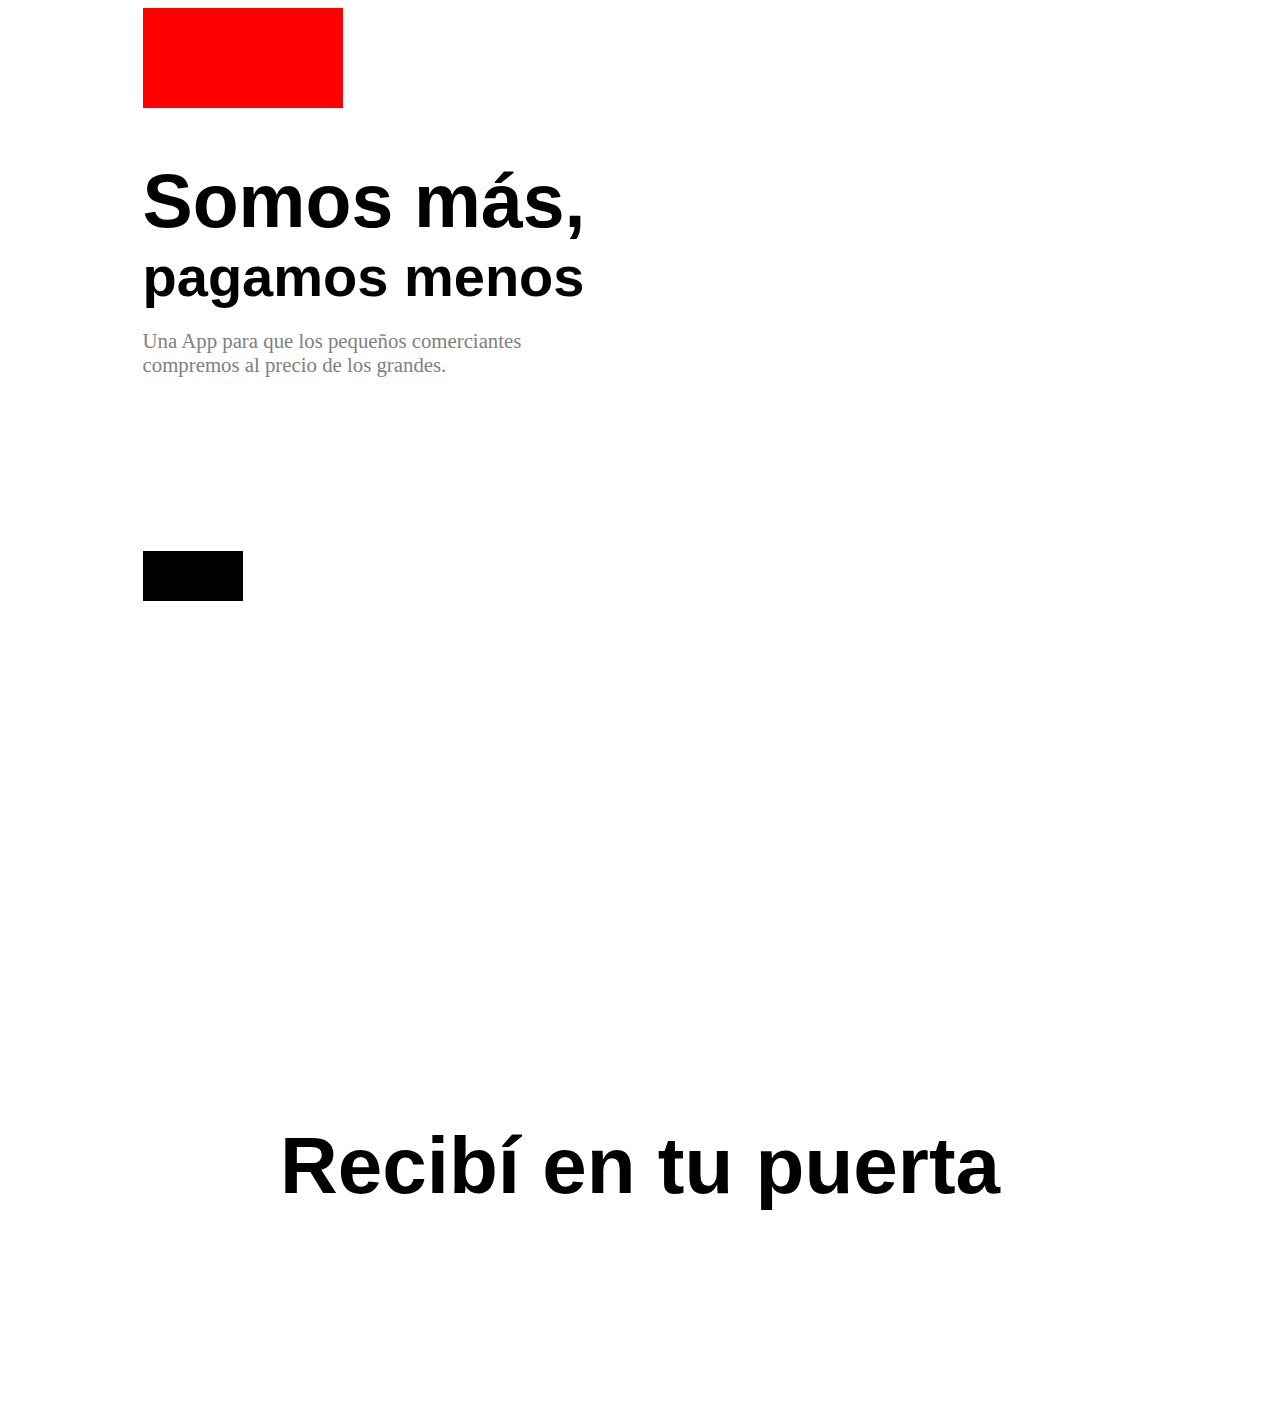
==== Html/index.html @ 0b1eec30 "Signed-off-by: marcos.fersu <marcos.fersu@gmail.com>" ====
<!DOCTYPE html>

<head>
	<meta http-equiv="Content-Type" content="text/html; charset=utf-8" />
	<title>CENTRAL DE OFERTAS - Aplication</title>
	<meta name="author" content="Alvaro Trigo Lopez" />
	<meta name="description" content="CENTRAL DE OFERTAS" />
	<meta name="Resource-type" content="Document" />


	<link rel="stylesheet" type="text/css" href="../jquery.fullPage.css" />
	<link rel="stylesheet" type="text/css" href="examples.css" />
	<style>

	html{
		font-size: 16px;
	}

	/* Style for our header texts
	* --------------------------------------- */
	h1{
		font-size: 5em;
		font-family: arial,helvetica;
		color: #fff;
		margin:0;
		padding:0;
	}

	/* Centered texts in each section
	* --------------------------------------- */
	.section{
		text-align:center;
	}


	/* Backgrounds will cover all the section
	* --------------------------------------- */
	.section{
		background-size: cover;
	}
	.slide{
		background-size: cover;
	}

	/* Defining each section background and styles
	* --------------------------------------- */
	#section0{
		background-image: url(imgs/bg1.jpg);

		display: flex;
		flex-direction: row;
		flex-wrap: wrap;

		justify-content: center;
		align-items: center;
	}
	/*#section0 h1{
		top: 50%;
		transform: translateY(-50%);
		position: relative;*/
	}
	#section1{
		background-image: url(imgs/bg2.jpg);
		padding: 6% 0 0 0;
	}
	#section2{
		background-image: url(imgs/bg3.png);
		padding: 6% 0 0 0;
	}

	#section3{
		background-image: url(imgs/bg4.jpg);
		padding: 6% 0 0 0;
	}

	#section3 h1{
		color: #000;
	}

	#section4{
		background-image: url(imgs/bg5.jpg);
	}

	/*flexbox
	-----------------------------------------*/
	.container{
			width: 80%;
			height: 70%;
		/*	background-color: gray; */
	}

	.item{
			/*background: #f2f2f2; */ 
			color: gray;
			width: 49%;
			text-align: left;
			box-sizing: border-box;
			display: inline-block;
	}

	.item h1{
		color: black;
		font-size: 3.5rem;
		margin-bottom: 10px;

	}

	.item span{
		font-size: 4.7rem;
	}

	.item p{
		font-size: 1.3rem;
		margin-bottom: 10px;
	}

	.logo{
		width: 200px;
		height: 100px;
		margin: 0 0 10%;
		background-color: red;
	}

	.bottom{
		width: 100px;
		height: 50px;
		margin-top: 35%;
		background-color: black;
	}




	/* Bottom menu
	* --------------------------------------- */
	#infoMenu li a {
		color: #fff;
	}
	</style>

	<!--[if IE]>
		<script type="text/javascript">
			 var console = { log: function() {} };
		</script>
	<![endif]-->

	<script src="http://ajax.googleapis.com/ajax/libs/jquery/1.8.3/jquery.min.js"></script>
	<script src="http://ajax.googleapis.com/ajax/libs/jqueryui/1.9.1/jquery-ui.min.js"></script>

	<script type="text/javascript" src="../jquery.fullPage.js"></script>
	<script type="text/javascript" src="examples.js"></script>

	<script type="text/javascript">
		$(document).ready(function() {
			$('#fullpage').fullpage({
				verticalCentered: false
			});
		});
	</script>

</head>
<body>





<div id="fullpage">
	<div class="section " id="section0">
		<section class="container">
			<article class="item">
			<div class="logo"><img src=""></div>
			<h1><span>Somos más,</span></br>pagamos menos</h1>
			<p>Una App para que los pequeños comerciantes</br>compremos al precio de los grandes.</p>
			<div class="bottom"></div>
			</article>
			<article class="item">
				<div></div>
			</article>
		</section>
	</div>
	<div class="section" id="section1"><h1>Unite gratis a nuestra communidad</h1></div>
	<div class="section" id="section2"><h1>Sumate a las compras que te interesen</h1></div>
	<div class="section" id="section3"><h1>Recibí en tu puerta</h1></div>
	<div class="section" id="section4"><h1>Bajate la app gratis y empujá tu negocio con la fuerza de todos.</h1>
</div>

</body>
</html>
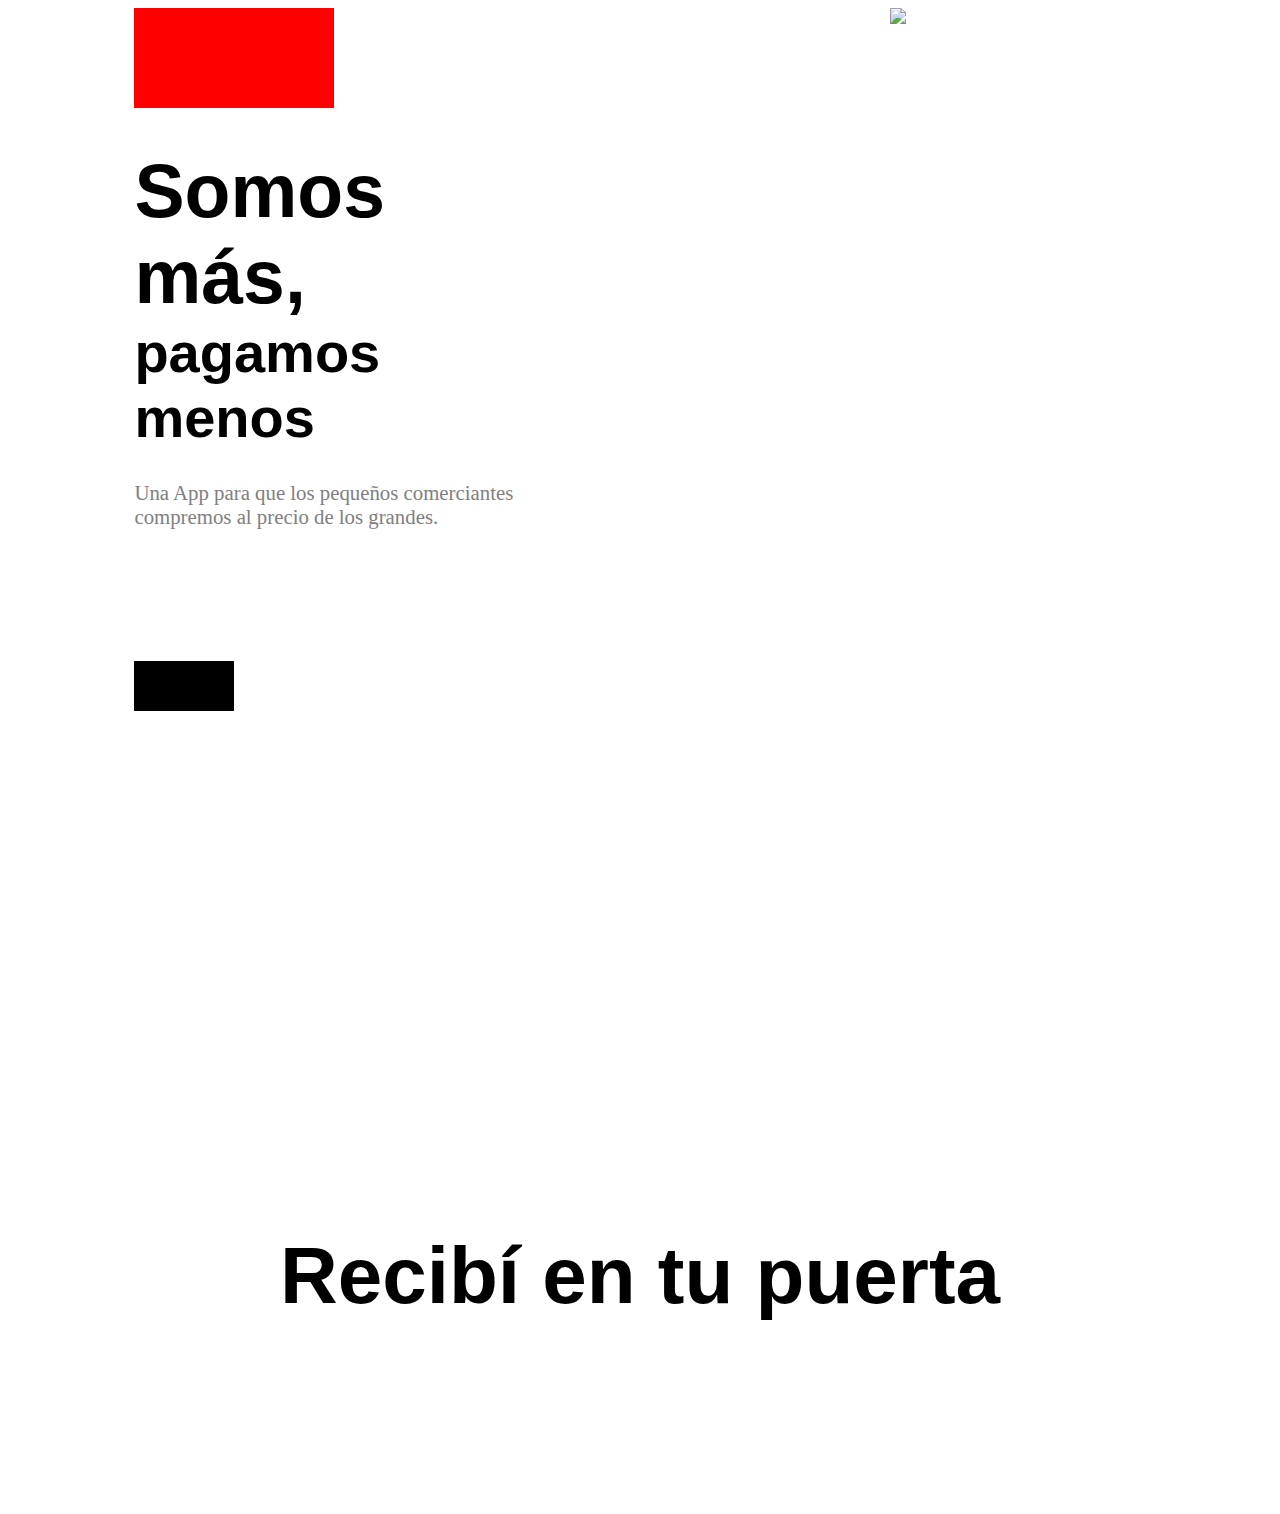
==== commit 5136f733: "Signed-off-by: marcos.fersu <marcos.fersu@gmail.com>" ====
--- a/Html/index.html
+++ b/Html/index.html
@@ -86,30 +86,34 @@
 	.container{
 			width: 80%;
 			height: 70%;
+			display: flex;
 		/*	background-color: gray; */
 	}
 
-	.item{
+	.item1{
 			/*background: #f2f2f2; */ 
 			color: gray;
-			width: 49%;
+			width: 40%;
 			text-align: left;
 			box-sizing: border-box;
-			display: inline-block;
-	}
-
-	.item h1{
+			display: inline-flex;
+			flex-wrap:wrap;
+			flex-direction: column;
+			align-items: stretch;
+	}
+
+	.item1 h1{
 		color: black;
 		font-size: 3.5rem;
 		margin-bottom: 10px;
 
 	}
 
-	.item span{
+	.item1 span{
 		font-size: 4.7rem;
 	}
 
-	.item p{
+	.item1 p{
 		font-size: 1.3rem;
 		margin-bottom: 10px;
 	}
@@ -124,8 +128,34 @@
 	.bottom{
 		width: 100px;
 		height: 50px;
-		margin-top: 35%;
+		margin-top: 30%;
 		background-color: black;
+	}
+
+
+
+	.item2{
+		display: inline-flex;
+					flex-wrap:wrap;
+			flex-direction: column;
+			align-items: stretch;
+		width: 49%;
+	}
+
+	.celu img{
+		display: inline-flex;
+		max-width: 50%;
+	}
+
+	#celu1{
+		position: relative;
+		top: -570px;
+	}
+
+	#celu2{
+	    position: relative;
+	    max-width: 68%;
+	    left: 121px;
 	}
 
 
@@ -168,14 +198,18 @@
 <div id="fullpage">
 	<div class="section " id="section0">
 		<section class="container">
-			<article class="item">
+			<article class="item1">
 			<div class="logo"><img src=""></div>
 			<h1><span>Somos más,</span></br>pagamos menos</h1>
 			<p>Una App para que los pequeños comerciantes</br>compremos al precio de los grandes.</p>
 			<div class="bottom"></div>
 			</article>
-			<article class="item">
-				<div></div>
+			<article class="item2">
+				<div class="celu">
+					<img src="imgs/GALAXY blanco OFERTAS 2.png" id="celu2">
+					<img src="imgs/NEXUS frente OFERTA 1.png" id="celu1">
+
+				</div>
 			</article>
 		</section>
 	</div>
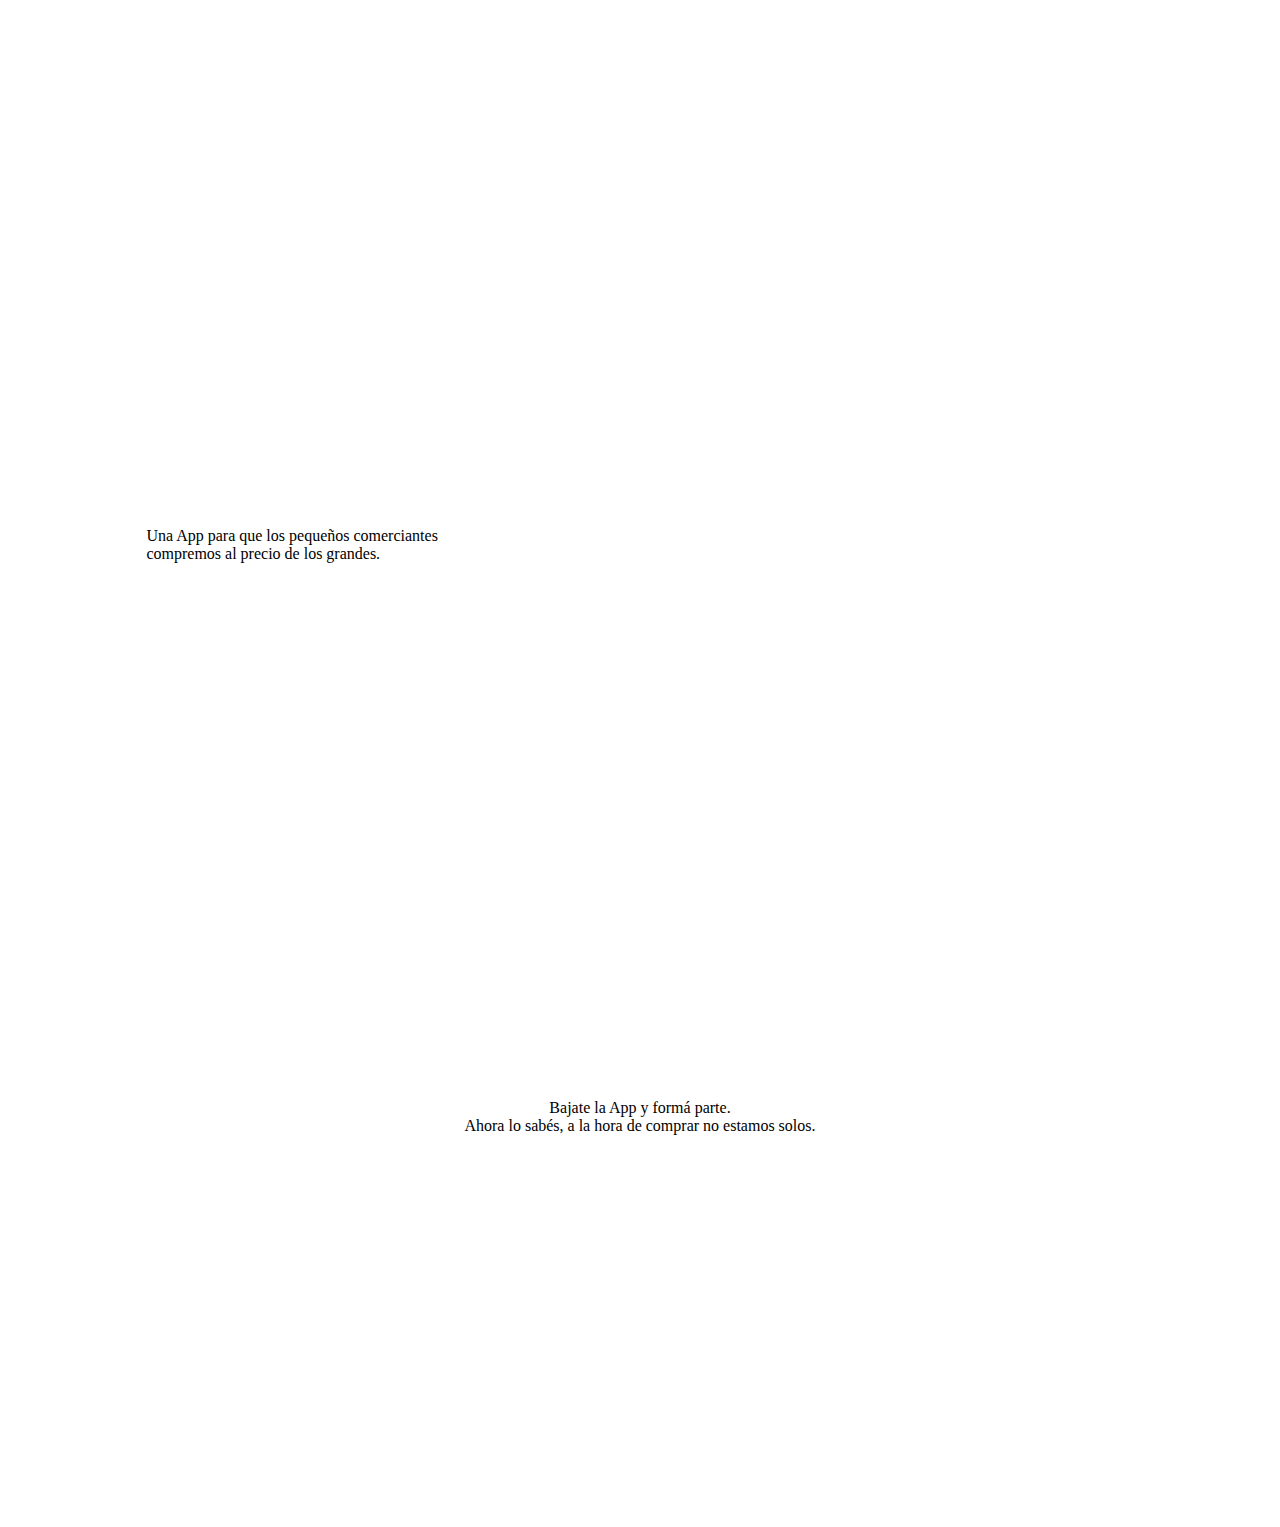
==== commit 34939ff3: "Signed-off-by: marcos.fersu <marcos.fersu@gmail.com>" ====
--- a/Html/index.html
+++ b/Html/index.html
@@ -16,6 +16,14 @@
 		font-size: 16px;
 	}
 
+	.clearfix:after { 
+	   content: "."; 
+	   visibility: hidden; 
+	   display: block; 
+	   height: 0; 
+	   clear: both;
+	}
+
 	/* Style for our header texts
 	* --------------------------------------- */
 	h1{
@@ -30,6 +38,8 @@
 	* --------------------------------------- */
 	.section{
 		text-align:center;
+		display: table;
+		width: 100%;
 	}
 
 
@@ -46,126 +56,61 @@
 	* --------------------------------------- */
 	#section0{
 		background-image: url(imgs/bg1.jpg);
+		
 
-		display: flex;
-		flex-direction: row;
-		flex-wrap: wrap;
-
-		justify-content: center;
-		align-items: center;
 	}
-	/*#section0 h1{
-		top: 50%;
-		transform: translateY(-50%);
-		position: relative;*/
-	}
+	
 	#section1{
 		background-image: url(imgs/bg2.jpg);
-		padding: 6% 0 0 0;
+
+
+
 	}
 	#section2{
 		background-image: url(imgs/bg3.png);
-		padding: 6% 0 0 0;
+		
 	}
 
 	#section3{
 		background-image: url(imgs/bg4.jpg);
-		padding: 6% 0 0 0;
-	}
 
-	#section3 h1{
-		color: #000;
 	}
 
 	#section4{
 		background-image: url(imgs/bg5.jpg);
-	}
 
-	/*flexbox
-	-----------------------------------------*/
-	.container{
-			width: 80%;
-			height: 70%;
-			display: flex;
-		/*	background-color: gray; */
-	}
-
-	.item1{
-			/*background: #f2f2f2; */ 
-			color: gray;
-			width: 40%;
-			text-align: left;
-			box-sizing: border-box;
-			display: inline-flex;
-			flex-wrap:wrap;
-			flex-direction: column;
-			align-items: stretch;
-	}
-
-	.item1 h1{
-		color: black;
-		font-size: 3.5rem;
-		margin-bottom: 10px;
 
 	}
 
-	.item1 span{
-		font-size: 4.7rem;
+	.co-tableCell{
+		display: table-cell;
+		vertical-align: middle;
+		height: 873px;
 	}
 
-	.item1 p{
-		font-size: 1.3rem;
-		margin-bottom: 10px;
+	.container{
+		margin-right: auto;
+	    margin-left: auto;
+	    padding-left: 15px;
+	    padding-right: 15px;
 	}
 
-	.logo{
-		width: 200px;
-		height: 100px;
-		margin: 0 0 10%;
-		background-color: red;
+	.row{
+	    margin-left: -15px;
+	    margin-right: -15px;
 	}
 
-	.bottom{
-		width: 100px;
-		height: 50px;
-		margin-top: 30%;
-		background-color: black;
+	.mbottom-20{
+		width: 80%;
+		margin: 0 auto;
 	}
 
-
-
-	.item2{
-		display: inline-flex;
-					flex-wrap:wrap;
-			flex-direction: column;
-			align-items: stretch;
-		width: 49%;
+	.text{
+		display: inline-block;
+		float: left;
+		text-align: left;
 	}
 
-	.celu img{
-		display: inline-flex;
-		max-width: 50%;
-	}
-
-	#celu1{
-		position: relative;
-		top: -570px;
-	}
-
-	#celu2{
-	    position: relative;
-	    max-width: 68%;
-	    left: 121px;
-	}
-
-
-
-
-	/* Bottom menu
-	* --------------------------------------- */
-	#infoMenu li a {
-		color: #fff;
-	}
 	</style>
 
 	<!--[if IE]>
@@ -196,25 +141,41 @@
 
 
 <div id="fullpage">
-	<div class="section " id="section0">
-		<section class="container">
-			<article class="item1">
-			<div class="logo"><img src=""></div>
-			<h1><span>Somos más,</span></br>pagamos menos</h1>
-			<p>Una App para que los pequeños comerciantes</br>compremos al precio de los grandes.</p>
-			<div class="bottom"></div>
-			</article>
-			<article class="item2">
-				<div class="celu">
-					<img src="imgs/GALAXY blanco OFERTAS 2.png" id="celu2">
-					<img src="imgs/NEXUS frente OFERTA 1.png" id="celu1">
-
+	<div class="section" id="section0">
+		<section class="co-tableCell">
+			<div class="container">
+				<div class="row  mbottom-20 clearfix">
+					<div class="text  ">
+						<figure></figure>
+						<h1><span>Somos más,</span></br>pagamos menos</h1>
+						<p>Una App para que los pequeños comerciantes</br>compremos al precio de los grandes.</p>
+					</div>
+					<div class="image">
+						<img src="">
+					</div>
 				</div>
-			</article>
+				<div class="row mbottom-50">
+					<div class="rbottom">
+						<a href=""></a>
+					</div>
+				</div>
+			</div>			
 		</section>
 	</div>
-	<div class="section" id="section1"><h1>Unite gratis a nuestra communidad</h1></div>
-	<div class="section" id="section2"><h1>Sumate a las compras que te interesen</h1></div>
+	<div class="section" id="section1">
+
+			<section class="container" id="container1">
+				<article class="texto" id="unite">
+					<div class="icono"><img src=""></div>
+					<h1><span>Unite gratis</span></br>a nuestra comunidad</h1>
+					<p>Bajate la App y formá parte.</br>Ahora lo sabés, a la hora de comprar no estamos solos.</p>
+					<div class="bottom" id="bottom1"></div>
+				</article>
+			</section>
+
+			<div class="yellow"></div>
+		</div>
+	<div class="section" id="section2"><h1>Recibí en tu puerta</h1></div>
 	<div class="section" id="section3"><h1>Recibí en tu puerta</h1></div>
 	<div class="section" id="section4"><h1>Bajate la app gratis y empujá tu negocio con la fuerza de todos.</h1>
 </div>
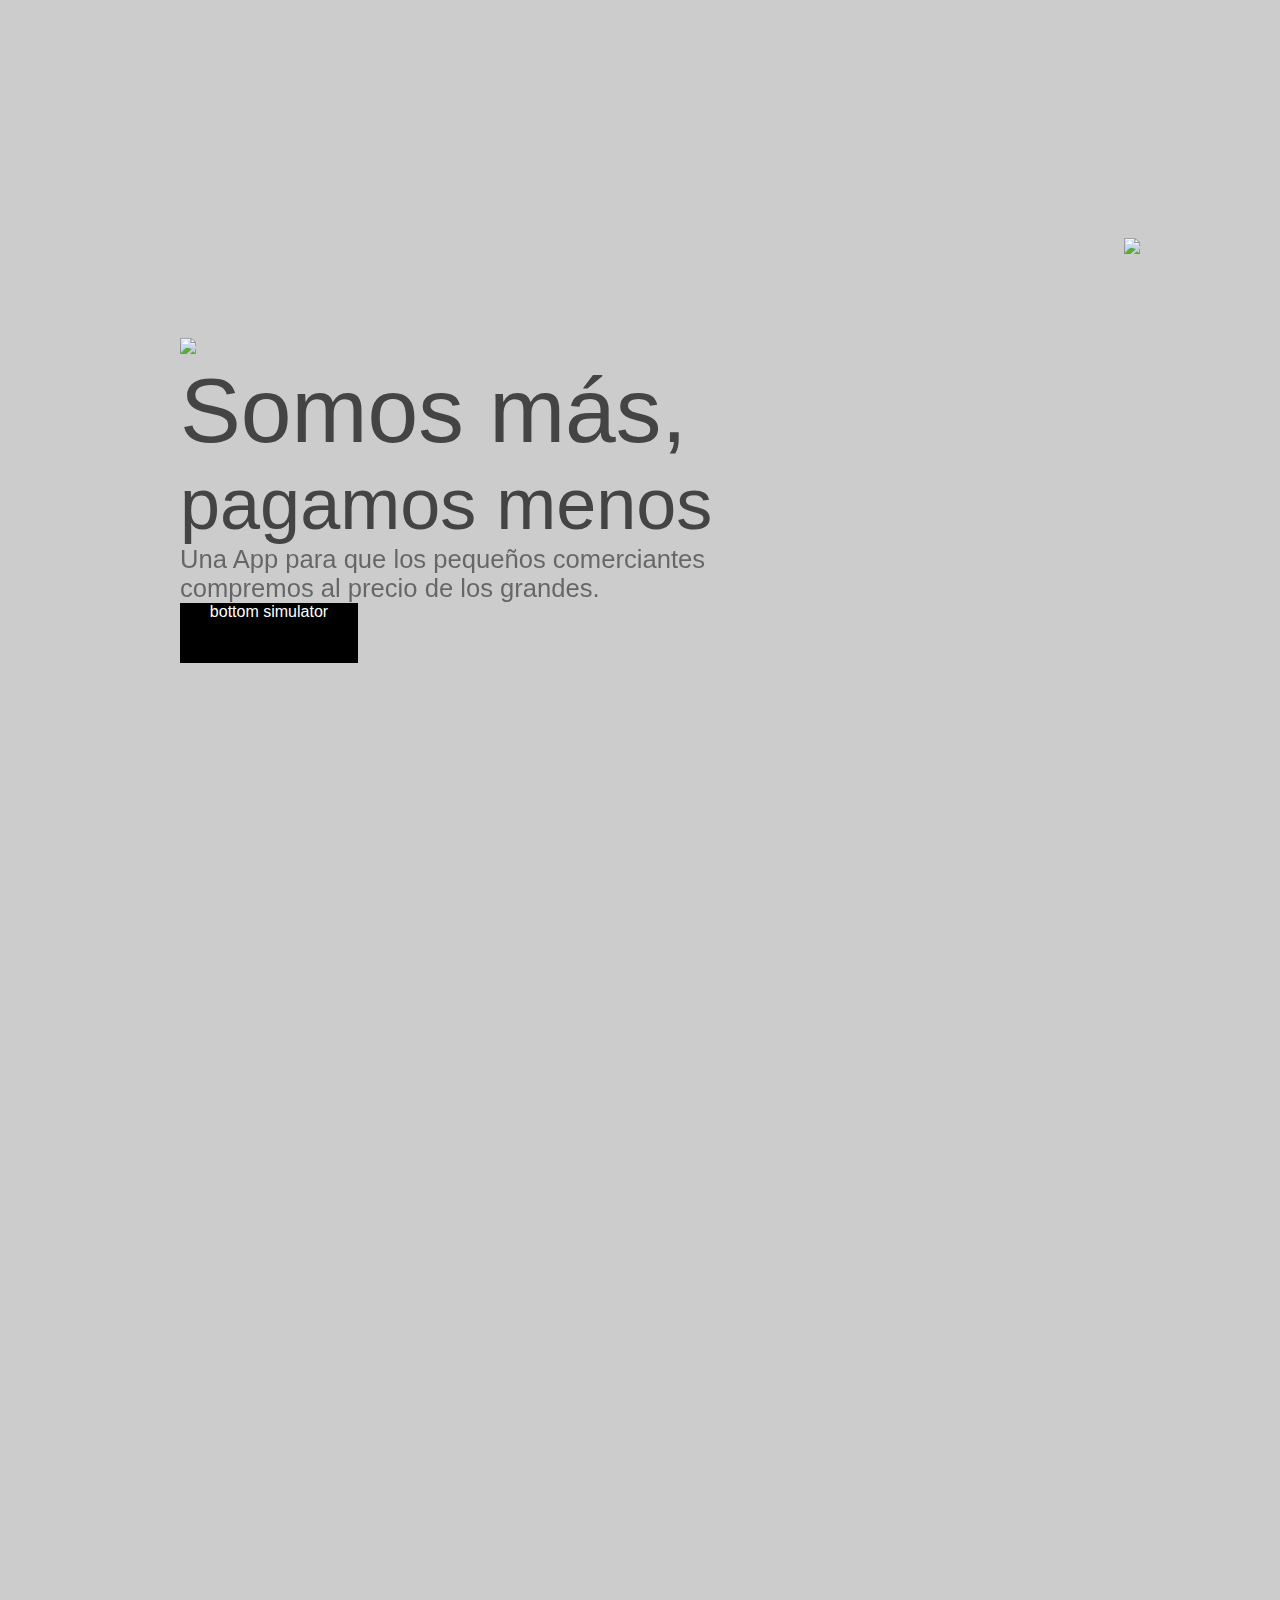
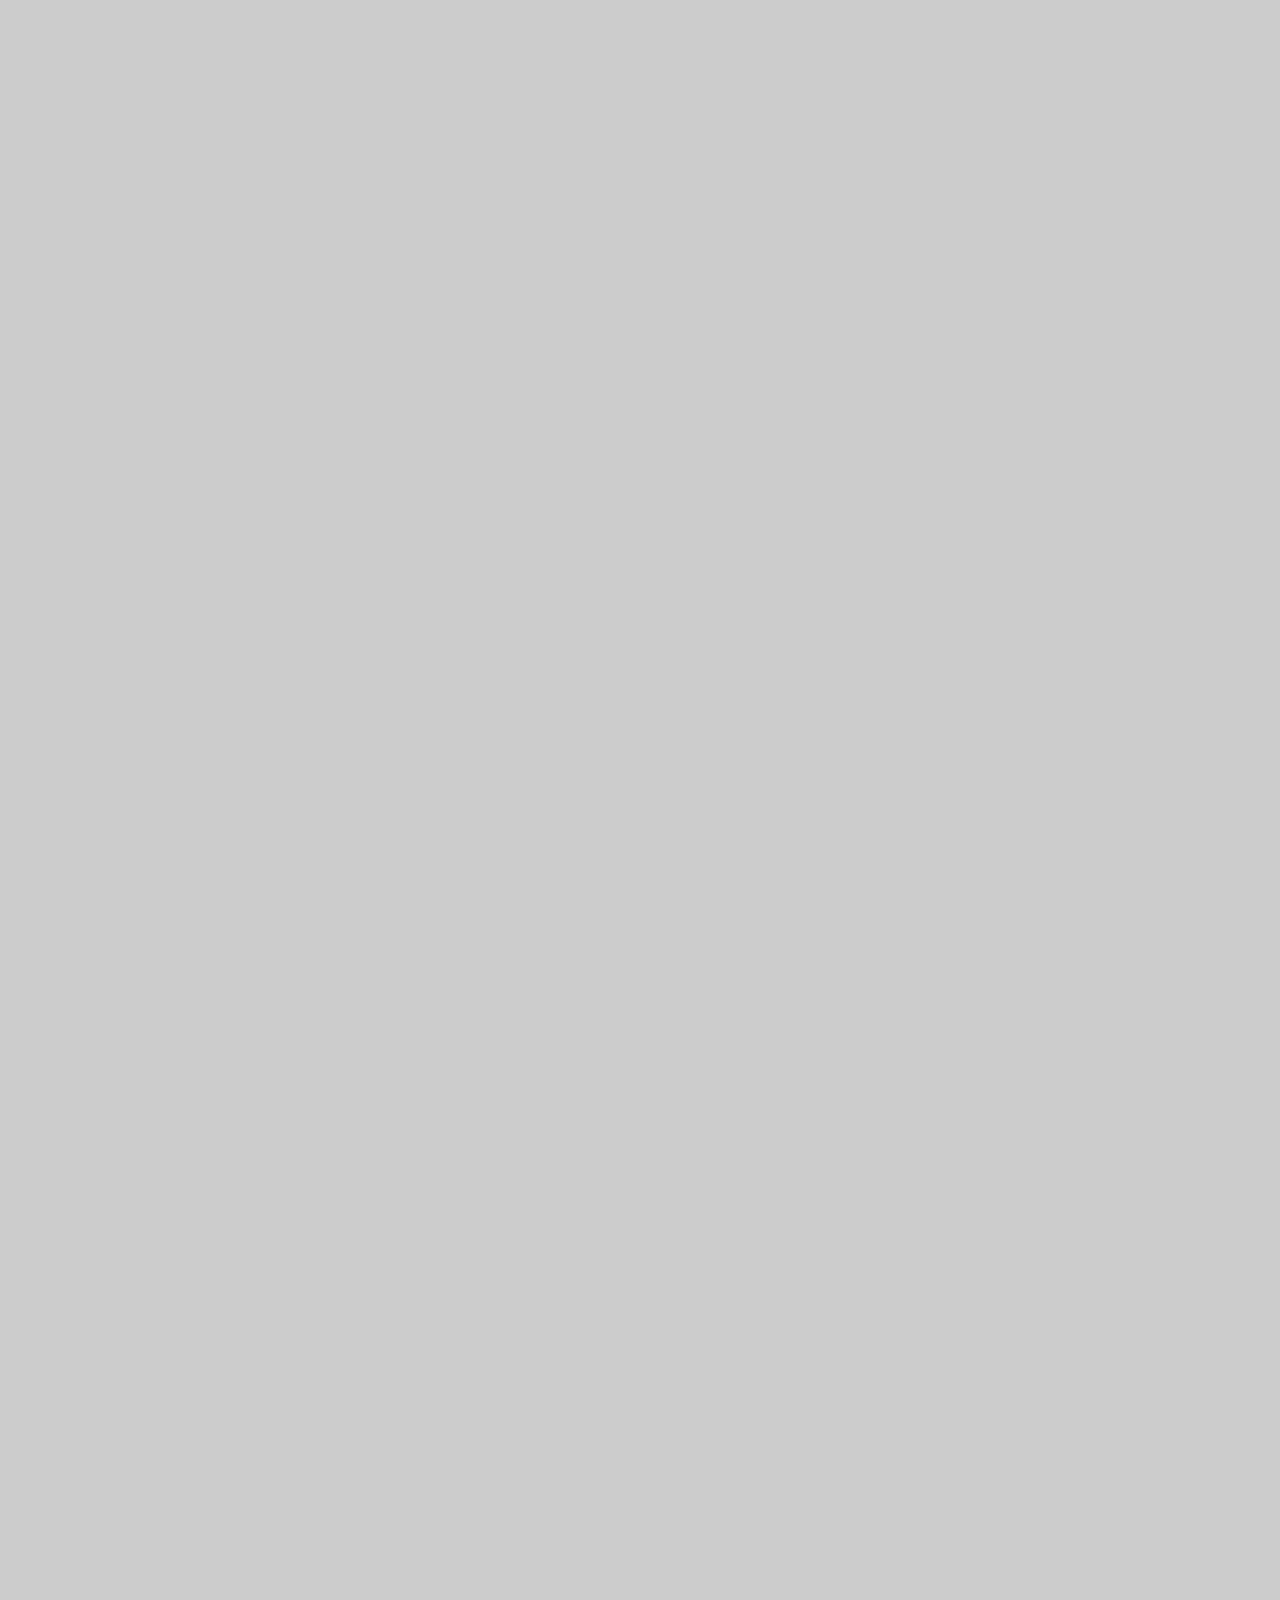
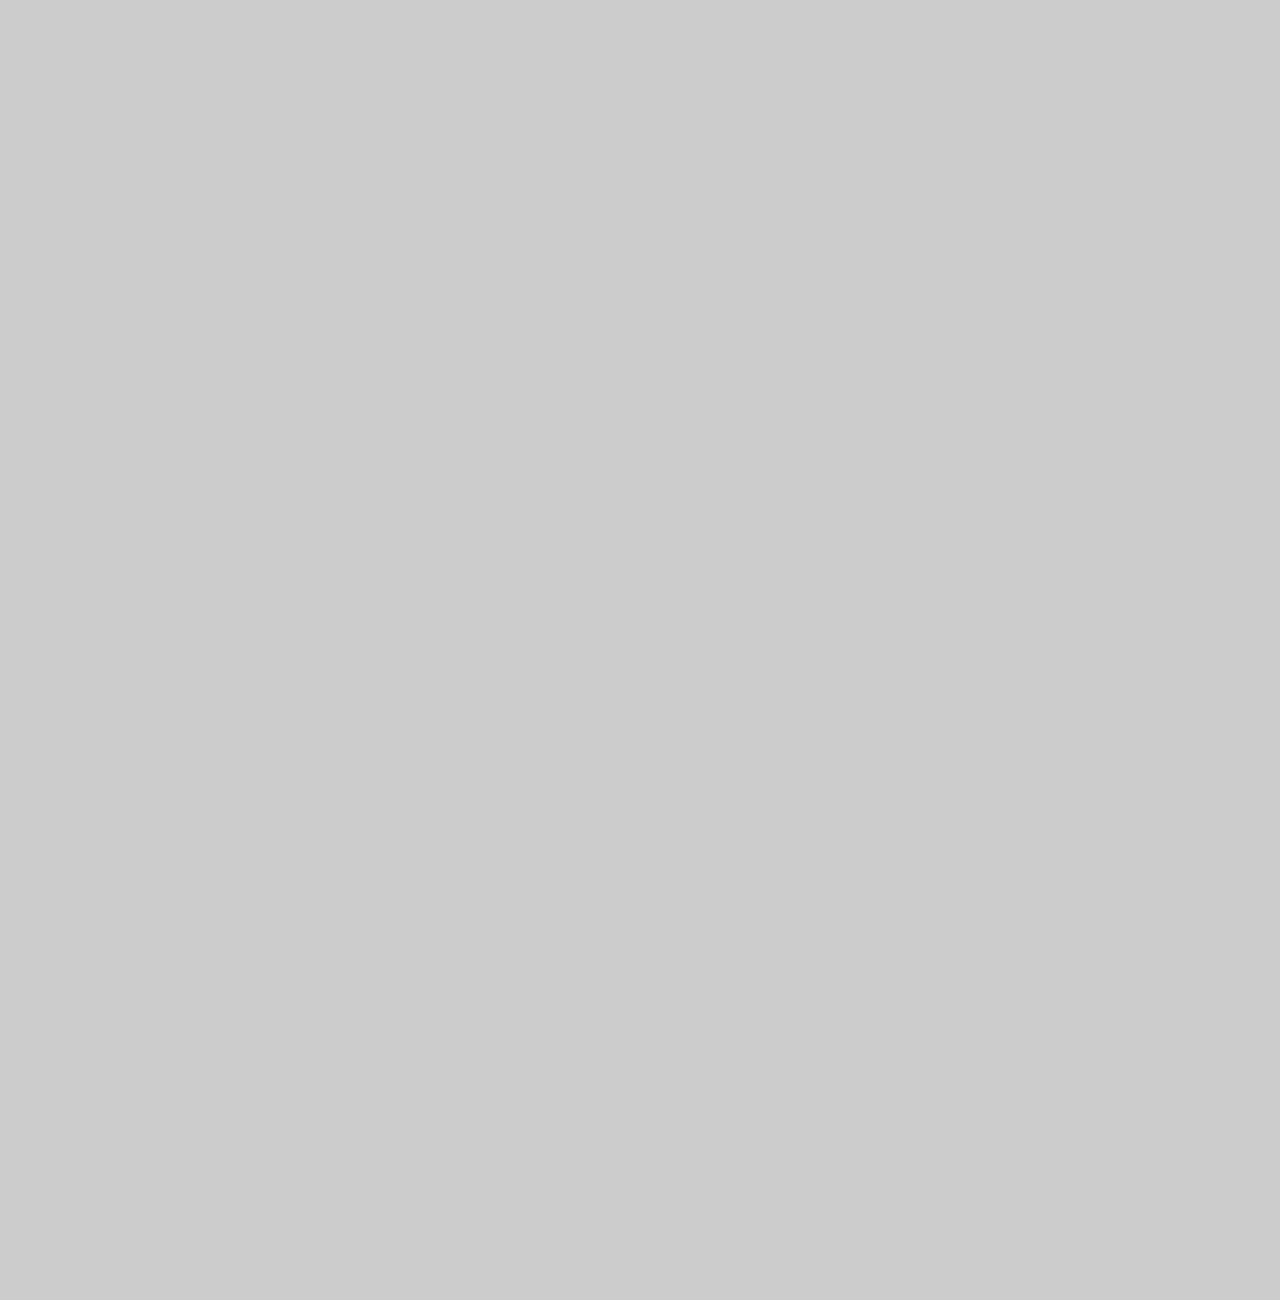
==== commit 6fc25f34: "Signed-off-by: marcos.fersu <marcos.fersu@gmail.com>" ====
--- a/Html/index.html
+++ b/Html/index.html
@@ -8,122 +8,17 @@
 	<meta name="Resource-type" content="Document" />
 
 
-	<link rel="stylesheet" type="text/css" href="../jquery.fullPage.css" />
-	<link rel="stylesheet" type="text/css" href="examples.css" />
-	<style>
+	<link rel="stylesheet" type="text/css" href="js/fullPage/jquery.fullPage.css" />
+	<link rel="stylesheet" type="text/css" href="css/reset.css">
+	<link rel="stylesheet" type="text/css" href="css/examples.css" />
+	<link rel="stylesheet" type="text/css" href="css/style.css">
 
-	html{
-		font-size: 16px;
-	}
-
-	.clearfix:after { 
-	   content: "."; 
-	   visibility: hidden; 
-	   display: block; 
-	   height: 0; 
-	   clear: both;
-	}
-
-	/* Style for our header texts
-	* --------------------------------------- */
-	h1{
-		font-size: 5em;
-		font-family: arial,helvetica;
-		color: #fff;
-		margin:0;
-		padding:0;
-	}
-
-	/* Centered texts in each section
-	* --------------------------------------- */
-	.section{
-		text-align:center;
-		display: table;
-		width: 100%;
-	}
-
-
-	/* Backgrounds will cover all the section
-	* --------------------------------------- */
-	.section{
-		background-size: cover;
-	}
-	.slide{
-		background-size: cover;
-	}
-
-	/* Defining each section background and styles
-	* --------------------------------------- */
-	#section0{
-		background-image: url(imgs/bg1.jpg);
-		
-
-	}
-	
-	#section1{
-		background-image: url(imgs/bg2.jpg);
-
-
-
-	}
-	#section2{
-		background-image: url(imgs/bg3.png);
-		
-	}
-
-	#section3{
-		background-image: url(imgs/bg4.jpg);
-
-	}
-
-	#section4{
-		background-image: url(imgs/bg5.jpg);
-
-
-	}
-
-	.co-tableCell{
-		display: table-cell;
-		vertical-align: middle;
-		height: 873px;
-	}
-
-	.container{
-		margin-right: auto;
-	    margin-left: auto;
-	    padding-left: 15px;
-	    padding-right: 15px;
-	}
-
-	.row{
-	    margin-left: -15px;
-	    margin-right: -15px;
-	}
-
-	.mbottom-20{
-		width: 80%;
-		margin: 0 auto;
-	}
-
-	.text{
-		display: inline-block;
-		float: left;
-		text-align: left;
-	}
-
-	</style>
-
-	<!--[if IE]>
-		<script type="text/javascript">
-			 var console = { log: function() {} };
-		</script>
-	<![endif]-->
 
 	<script src="http://ajax.googleapis.com/ajax/libs/jquery/1.8.3/jquery.min.js"></script>
 	<script src="http://ajax.googleapis.com/ajax/libs/jqueryui/1.9.1/jquery-ui.min.js"></script>
 
-	<script type="text/javascript" src="../jquery.fullPage.js"></script>
-	<script type="text/javascript" src="examples.js"></script>
+	<script type="text/javascript" src="js/fullPage/jquery.fullPage.js"></script>
+	<script type="text/javascript" src="js/java.js"></script>
 
 	<script type="text/javascript">
 		$(document).ready(function() {
@@ -138,42 +33,50 @@
 
 
 
-
-
 <div id="fullpage">
 	<div class="section" id="section0">
 		<section class="co-tableCell">
-			<div class="container">
+			<div class="container clearfix">
 				<div class="row  mbottom-20 clearfix">
-					<div class="text  ">
-						<figure></figure>
+					<div class="text">
+						<figure>
+							<img src="imgs/logo.png">
+						</figure>
 						<h1><span>Somos más,</span></br>pagamos menos</h1>
 						<p>Una App para que los pequeños comerciantes</br>compremos al precio de los grandes.</p>
 					</div>
 					<div class="image">
-						<img src="">
+						<img src="imgs/phones.png">
 					</div>
 				</div>
-				<div class="row mbottom-50">
+				<div class="row mbottom-50 clearfix">
 					<div class="rbottom">
-						<a href=""></a>
+						<a href="https://play.google.com/store?hl=es">bottom simulator</a>
 					</div>
 				</div>
 			</div>			
 		</section>
 	</div>
 	<div class="section" id="section1">
-
-			<section class="container" id="container1">
-				<article class="texto" id="unite">
-					<div class="icono"><img src=""></div>
-					<h1><span>Unite gratis</span></br>a nuestra comunidad</h1>
-					<p>Bajate la App y formá parte.</br>Ahora lo sabés, a la hora de comprar no estamos solos.</p>
-					<div class="bottom" id="bottom1"></div>
-				</article>
-			</section>
-
-			<div class="yellow"></div>
+		<section class="co-tableCell">
+			<div class="container clearfix">
+					<div class="diagonal"></div>
+				<div class="row  mbottom-20 clearfix">
+					<div class="text  alto  min">
+						<figure>
+							<img src="imgs/icon1.png">
+						</figure>
+						<h1><span>Unite gratis</span></br>a nuestra comunidad</h1>
+						<p>Bajate la App y formá parte.</br>Ahora lo sabés, a la hora de comprar no estamos solos.</p>					
+					</div>
+				</div>
+				<div class="row mbottom-50 clearfix">
+					<div class="rbottom">
+						<a href="https://play.google.com/store?hl=es">bottom simulator</a>
+					</div>
+				</div>
+			</div>
+		</section>
 		</div>
 	<div class="section" id="section2"><h1>Recibí en tu puerta</h1></div>
 	<div class="section" id="section3"><h1>Recibí en tu puerta</h1></div>
--- a/Html/css/examples.css
+++ b/Html/css/examples.css
@@ -0,0 +1,244 @@
+@CHARSET "ISO-8859-1";
+/* Reset CSS
+ * --------------------------------------- */
+body,div,dl,dt,dd,ul,ol,li,h1,h2,h3,h4,h5,h6,pre,
+form,fieldset,input,textarea,p,blockquote,th,td {
+    padding: 0;
+    margin: 0;
+}
+a{
+	text-decoration:none;
+}
+table {
+    border-spacing: 0;
+}
+fieldset,img {
+    border: 0;
+}
+address,caption,cite,code,dfn,em,strong,th,var {
+    font-weight: normal;
+    font-style: normal;
+}
+strong{
+	font-weight: bold;
+}
+ol,ul {
+    list-style: none;
+    margin:0;
+    padding:0;
+}
+caption,th {
+    text-align: left;
+
+}
+h1,h2,h3,h4,h5,h6 {
+    font-weight: normal;
+    font-size: 100%;
+    margin:0;
+    padding:0;
+    color:#444;
+}
+q:before,q:after {
+    content:'';
+}
+abbr,acronym { border: 0;
+}
+
+
+/* Custom CSS
+ * --------------------------------------- */
+body{
+	font-family: arial,helvetica;
+	color: #333;
+	color: rgba(0,0,0,0.5);
+}
+.wrap{
+	margin-left: auto;
+	margin-right: auto;
+	width: 960px;
+	position: relative;
+}
+h1{
+	font-size: 6em;
+}
+p{
+	font-size: 2em;
+}
+.intro p{
+	width: 50%;
+	margin: 0 auto;
+	font-size: 1.5em;
+}
+.section{
+	text-align:center;
+}
+#menu li {
+	display:inline-block;
+	margin: 10px;
+	color: #000;
+	background:#fff;
+	background: rgba(255,255,255, 0.5);
+	-webkit-border-radius: 10px;
+            border-radius: 10px;
+}
+#menu li.active{
+	background:#666;
+	background: rgba(0,0,0, 0.5);
+	color: #fff;
+}
+#menu li a{
+	text-decoration:none;
+	color: #000;
+}
+#menu li.active a:hover{
+	color: #000;
+}
+#menu li:hover{
+	background: rgba(255,255,255, 0.8);
+}
+#menu li a,
+#menu li.active a{
+	padding: 9px 18px;
+	display:block;
+}
+#menu li.active a{
+	color: #fff;
+}
+#menu{
+	position:fixed;
+	top:0;
+	left:0;
+	height: 40px;
+	z-index: 70;
+	width: 100%;
+	padding: 0;
+	margin:0;
+}
+.twitter-share-button{
+	position: fixed;
+	z-index: 99;
+	right: 149px;
+	top: 9px;
+}
+#download{
+	margin: 10px 0 0 0;
+	padding: 15px 10px;
+	color: #fff;
+	text-shadow: 0 -1px 0 rgba(0,0,0,0.25);
+	background-color: #49afcd;
+	background-image: -moz-linear-gradient(top, #5bc0de, #2f96b4);
+	background-image: -ms-linear-gradient(top, #5bc0de, #2f96b4);
+	background-image: -webkit-gradient(linear,0 0,0 100%,from( #5bc0de),to( #2f96b4));
+	background-image: -webkit-linear-gradient(top, #5bc0de, #2f96b4);
+	background-image: -o-linear-gradient(top, #5bc0de, #2f96b4);
+	background-image: linear-gradient(top, #5bc0de, #2f96b4);
+	background-repeat: repeat-x;
+	filter: progid:DXImageTransform.Microsoft.gradient(startColorstr='#5bc0de', endColorstr='#2f96b4', GradientType=0);
+	border-color: #2f96b4 #2f96b4 #1f6377;
+	border-color: rgba(0,0,0,.1) rgba(0,0,0,.1) rgba(0,0,0,.25);
+	filter: progid:DXImageTransform.Microsoft.gradient(enabled=false);
+
+	-webkit-border-radius: 6px;
+	-moz-border-radius: 6px;
+	border-radius: 6px;
+	vertical-align: middle;
+	cursor: pointer;
+	display: inline-block;
+	-webkit-box-shadow: inset 0 1px 0 rgba(255,255,255,0.2),0 1px 2px rgba(0,0,0,0.05);
+	-moz-box-shadow: inset 0 1px 0 rgba(255,255,255,0.2),0 1px 2px rgba(0,0,0,0.05);
+	box-shadow: inset 0 1px 0 rgba(255,255,255,0.2),0 1px 2px rgba(0,0,0,0.05);
+}
+#download a{
+	text-decoration:none;
+	color:#fff;
+}
+#download:hover{
+	text-shadow: 0 -1px 0 rgba(0,0,0,.25);
+	background-color: #2F96B4;
+	background-position: 0 -15px;
+	-webkit-transition: background-position .1s linear;
+	-moz-transition: background-position .1s linear;
+	-ms-transition: background-position .1s linear;
+	-o-transition: background-position .1s linear;
+	transition: background-position .1s linear;
+}
+#infoMenu{
+	height: 20px;
+	color: #f2f2f2;
+	position:fixed;
+	z-index:70;
+	bottom:0;
+	width:100%;
+	text-align:right;
+	font-size:0.9em;
+	padding:8px 0 8px 0;
+}
+#infoMenu ul{
+	padding: 0 40px;
+}
+#infoMenu li a{
+	display: block;
+	margin: 0 22px 0 0;
+	color: #333;
+}
+#infoMenu li a:hover{
+	text-decoration:underline;
+}
+#infoMenu li{
+	display:inline-block;
+	position:relative;
+}
+#examplesList{
+	display:none;
+	background: #282828;
+	-webkit-border-radius: 6px;
+	-moz-border-radius: 6px;
+	border-radius: 6px;
+	padding: 20px;
+	float: left;
+	position: absolute;
+	bottom: 29px;
+	right: 0;
+	width:638px;
+	text-align:left;
+}
+#examplesList ul{
+	padding:0;
+}
+#examplesList ul li{
+	display:block;
+	margin: 5px 0;
+}
+#examplesList ul li a{
+	color: #BDBDBD;
+	margin:0;
+}
+#examplesList ul li a:hover{
+	color: #f2f2f2;
+}
+#examplesList .column{
+	float: left;
+	margin: 0 20px 0 0;
+}
+#examplesList h3{
+	color: #f2f2f2;
+	font-size: 1.2em;
+	margin: 0 0 15px 0;
+	border-bottom: 1px solid rgba(0, 0, 0, 0.4);
+	-webkit-box-shadow: 0 1px 0 rgba(255, 255, 255, 0.1);
+	-moz-box-shadow: 0 1px 0 rgba(255,255,255,0.1);
+	box-shadow: 0 1px 0 rgba(255, 255, 255, 0.1);
+	padding: 0 0 5px 0;
+}
+
+
+
+/* Demos Menu
+ * --------------------------------------- */
+ #demosMenu{
+	position:fixed;
+	bottom: 10px;
+	right:10px;
+	z-index: 999;
+ }
+
--- a/Html/css/style.css
+++ b/Html/css/style.css
@@ -0,0 +1,132 @@
+
+
+#section0{
+		background-image: url(../imgs/bg1.jpg);
+		
+
+	}
+	
+	#section1{
+		background-image: url(../imgs/bg2.jpg);
+
+
+
+	}
+	#section2{
+		background-image: url(../imgs/bg3.png);
+		
+	}
+
+	#section3{
+		background-image: url(../imgs/bg4.jpg);
+
+	}
+
+	#section4{
+		background-image: url(../imgs/bg5.jpg);
+
+
+	}
+
+
+
+	.co-tableCell{
+		display: table-cell;
+		vertical-align: middle;
+		height: 873px;
+	}
+
+	.container{
+		margin-right: auto;
+	    margin-left: auto;
+	    padding-left: 15px;
+	    padding-right: 15px;
+	}
+
+	.row{
+	    margin-left: -15px;
+	    margin-right: -15px;
+	}
+
+	.mbottom-20{
+		width: 80%;
+		margin: 0 auto;
+	}
+
+	.text{
+		display: inline-block;
+		float: left;
+		text-align: left;
+		margin-left: 40px;
+		margin-top: 100px;
+		position: relative;
+		z-index: 2;
+	}
+
+	.text h1{
+		font-size: 4.5rem;
+	}
+
+	.text span{
+		font-size: 5.7rem;
+	}
+
+	.text p{
+		font-size: 1.6rem;
+	}
+
+	.image{
+		float: right;
+	}
+
+	.mbottom-50{
+		width: 80%;
+		margin: 0 auto;
+	}
+
+	.rbottom{
+		background-color: black;
+	    width: 178px;
+	    height: 60px;
+		float: left;
+		margin-left: 40px;
+		z-index: 2;
+		position: relative;
+	}
+
+	.Triangulo_rectangulo {
+		width: 0;
+		border-right: 100px solid transparent;
+		border-bottom: 100px solid #08B;
+		position: absolute;
+		}
+
+	.alto{
+   		margin-top: 350px;
+   		margin-bottom: 50px;
+	}
+
+	.min h1{
+		font-size: 3rem;
+	}
+
+	.min span{
+		font-size: 3.5rem;
+	}
+
+	.diagonal { 
+	    position: absolute;
+	    top: 0;
+	    left: 0;
+	    height: 100vh;
+	    width: 100%;
+	    display: block;
+	    opacity: 0.7;
+	    z-index: 1;
+	}
+
+	.diagonal:first-child {
+	    -webkit-clip-path: polygon(0 0, 0 100vh, 100% 100vh);
+	    clip-path: polygon(0 0, 0 100vh, 100% 100vh);
+	    background: #FFD400;
+	}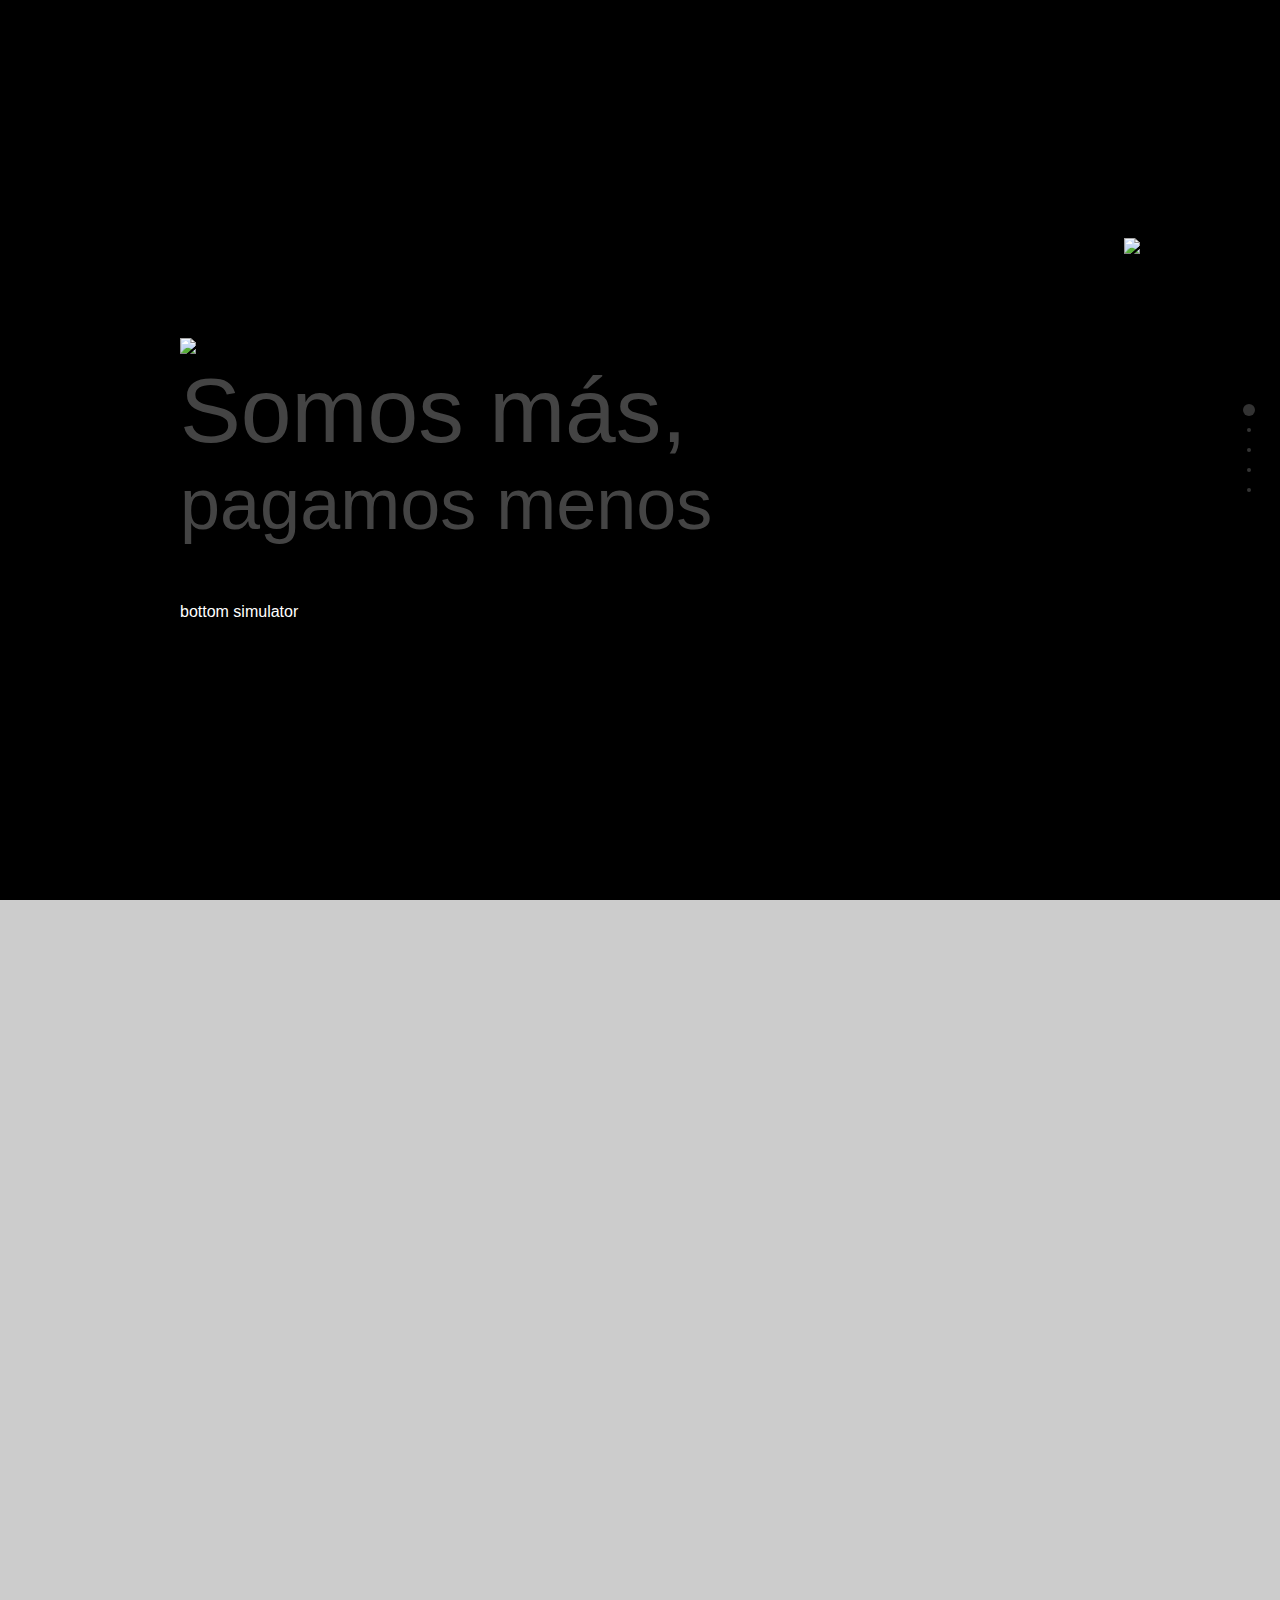
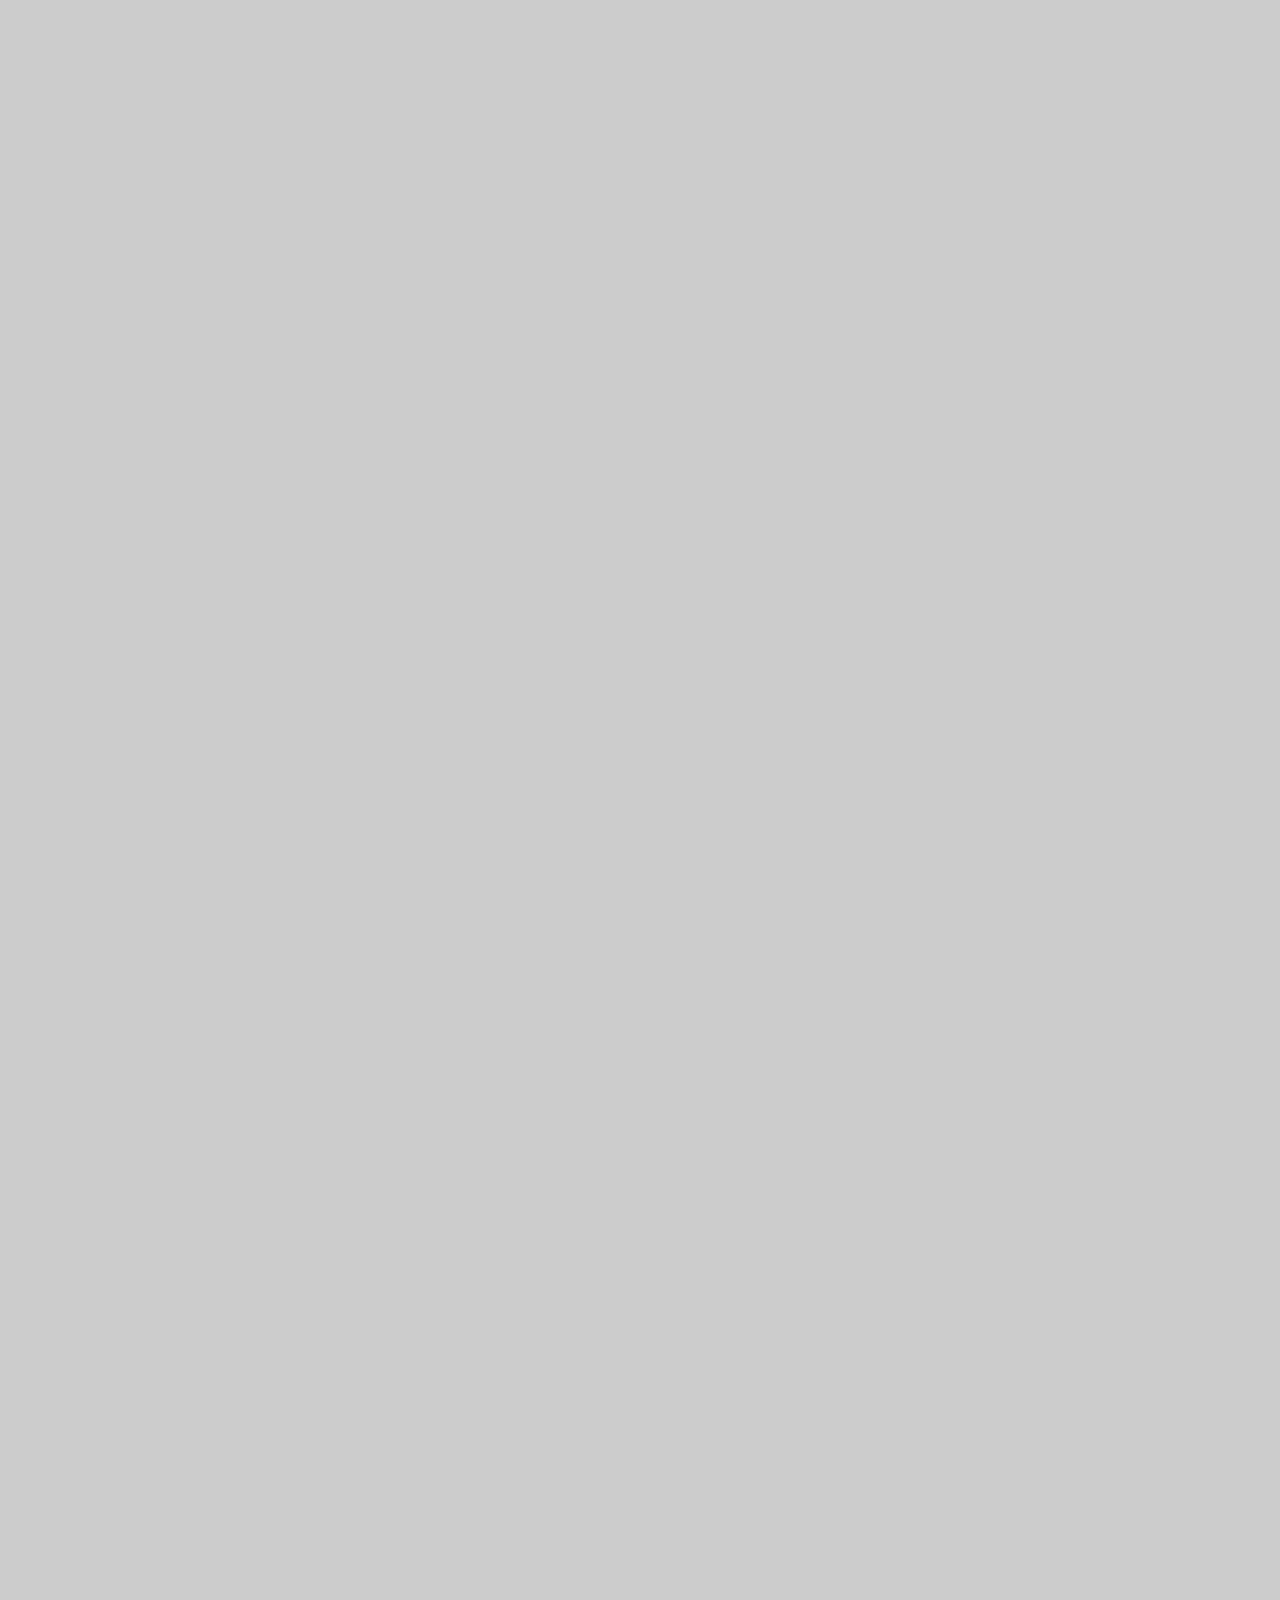
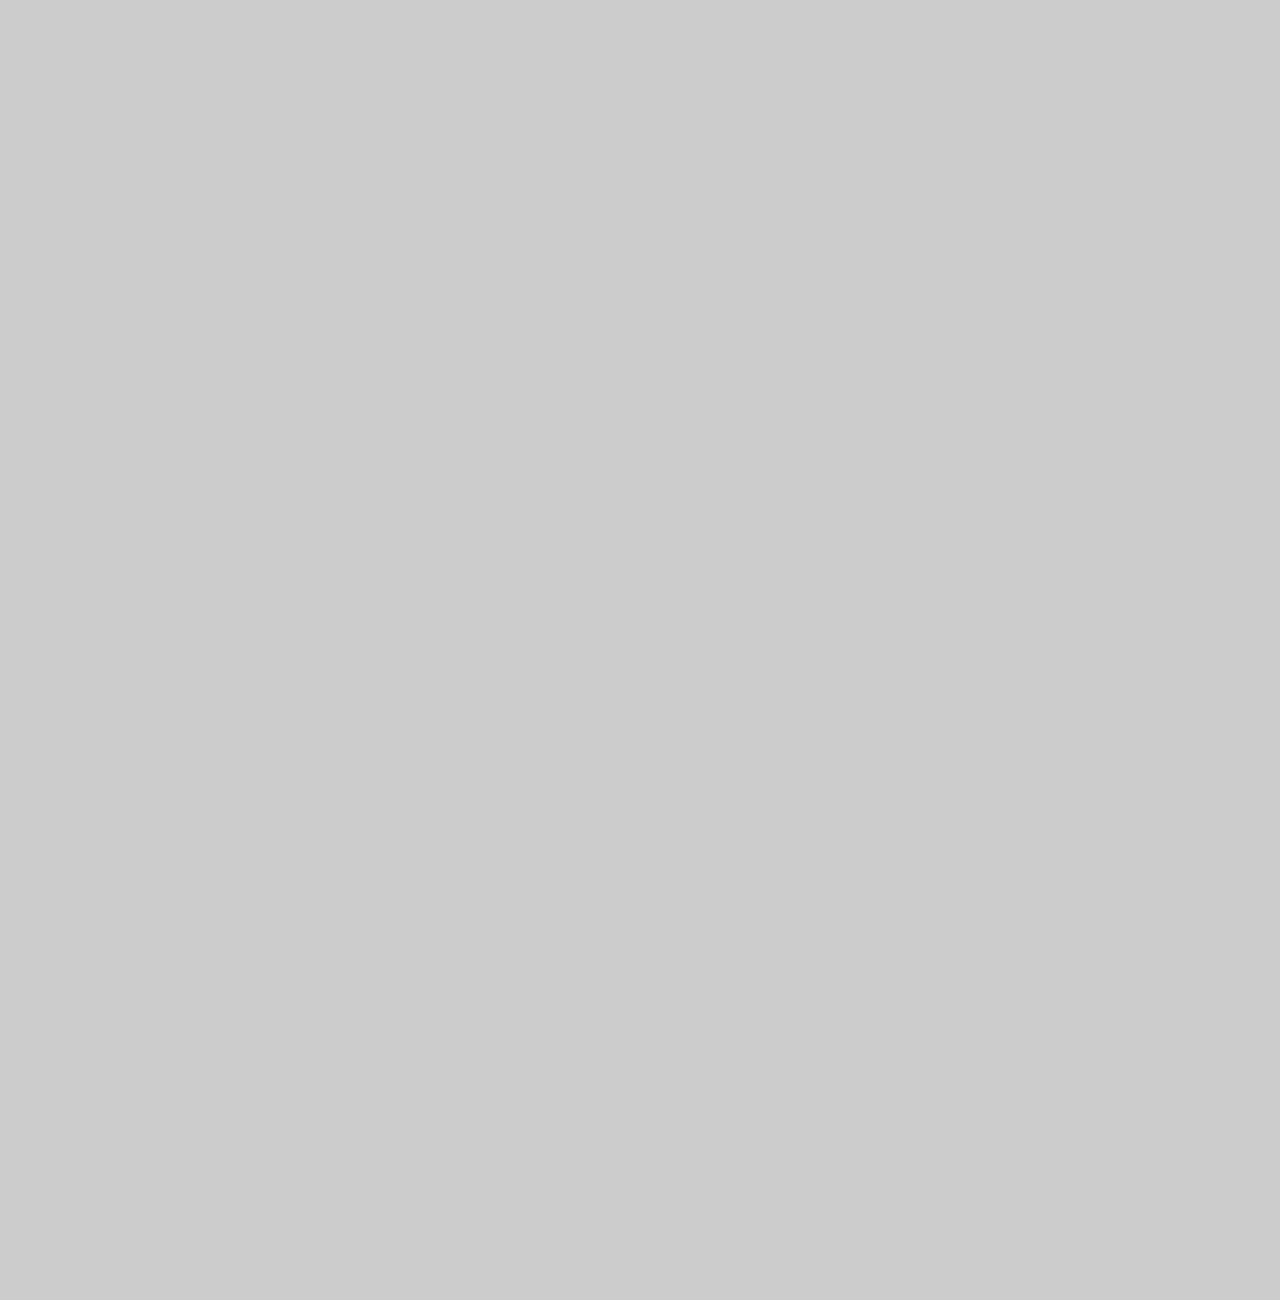
==== commit 35eb9464: "Add navigation right. Signed-off-by: marcos.fersu <marcos.fersu@gmail.com>" ====
--- a/Html/index.html
+++ b/Html/index.html
@@ -10,7 +10,7 @@
 
 	<link rel="stylesheet" type="text/css" href="js/fullPage/jquery.fullPage.css" />
 	<link rel="stylesheet" type="text/css" href="css/reset.css">
-	<link rel="stylesheet" type="text/css" href="css/examples.css" />
+	<link rel="stylesheet" type="text/css" href="css/layout.css" />
 	<link rel="stylesheet" type="text/css" href="css/style.css">
 
 
@@ -23,7 +23,12 @@
 	<script type="text/javascript">
 		$(document).ready(function() {
 			$('#fullpage').fullpage({
-				verticalCentered: false
+				sectionsColor: ['black', '#1BBC9B', '#7E8F7C'],
+				scrollBar: false,
+				navigation: true,
+				navigationPosition: 'right',
+				navigationTooltips: ['First page', 'Second page', 'Third and last page'],
+				verticalCentered: false,
 			});
 		});
 	</script>
@@ -38,7 +43,7 @@
 		<section class="co-tableCell">
 			<div class="container clearfix">
 				<div class="row  mbottom-20 clearfix">
-					<div class="text">
+					<div class="text  fleft">
 						<figure>
 							<img src="imgs/logo.png">
 						</figure>
@@ -50,7 +55,7 @@
 					</div>
 				</div>
 				<div class="row mbottom-50 clearfix">
-					<div class="rbottom">
+					<div class="rbottom  fleft">
 						<a href="https://play.google.com/store?hl=es">bottom simulator</a>
 					</div>
 				</div>
@@ -62,7 +67,7 @@
 			<div class="container clearfix">
 					<div class="diagonal"></div>
 				<div class="row  mbottom-20 clearfix">
-					<div class="text  alto  min">
+					<div class="text  alto  min  fleft">
 						<figure>
 							<img src="imgs/icon1.png">
 						</figure>
@@ -71,16 +76,78 @@
 					</div>
 				</div>
 				<div class="row mbottom-50 clearfix">
-					<div class="rbottom">
+					<div class="rbottom  fleft">
 						<a href="https://play.google.com/store?hl=es">bottom simulator</a>
 					</div>
 				</div>
 			</div>
 		</section>
 		</div>
-	<div class="section" id="section2"><h1>Recibí en tu puerta</h1></div>
-	<div class="section" id="section3"><h1>Recibí en tu puerta</h1></div>
-	<div class="section" id="section4"><h1>Bajate la app gratis y empujá tu negocio con la fuerza de todos.</h1>
+	<div class="section" id="section2">
+		<section class="co-tableCell">
+			<div class="container clearfix">
+					<div class="diagonal" id="flip"></div>
+				<div class="row  mbottom-20 clearfix">
+					<div class="text  alto  min  fright">
+						<figure>
+							<img src="imgs/icono2.png">
+						</figure>
+						<h1><span>Sumate</span></br>a las compras</br>que te interesen</h1>
+						<p>Aprovechemos las ventajas de estar conectados.</br>Compremos juntos, en cantidad, a mejor precio y directo de fabricante.</p>					
+					</div>
+				</div>
+				<div class="row mbottom-50 clearfix">
+					<div class="rbottom fright">
+						<a href="https://play.google.com/store?hl=es">bottom simulator</a>
+					</div>
+				</div>
+			</div>
+		</section>
+	</div>
+	<div class="section" id="section3">
+		<section class="co-tableCell">
+			<div class="container clearfix">
+					<div class="diagonal"></div>
+				<div class="row  mbottom-20 clearfix">
+					<div class="text  alto  min  fleft">
+						<figure>
+							<img src="imgs/icono3.png">
+						</figure>
+						<h1><span>Recibí</span></br>en tu puerta</h1>
+						<p>Pagá contra entrega en la peurta de tu comercio</br>y empezá a provechar la diferencia de comrpar juntos.</p>					
+					</div>
+				</div>
+				<div class="row mbottom-50 clearfix">
+					<div class="rbottom  fleft">
+						<a href="https://play.google.com/store?hl=es">bottom simulator</a>
+					</div>
+				</div>
+			</div>
+		</section>
+	</div>
+	<div class="section" id="section4">
+		<section class="co-tableCell">
+			<div class="container clearfix">
+				<div class="row  mbottom-20 clearfix">
+					<div class="text">
+						<figure id="botspace-50">
+							<img src="imgs/logo.png">
+						</figure>
+						<p id="botspace-80">Bajate la app gratis y empujá tu negocio</br> con la fuerza de todos.</p>
+					</div>
+				</div>
+				<div class="row mbottom-50 clearfix">
+					<div class="rbottom  center">
+						<a href="https://play.google.com/store?hl=es">bottom simulator</a>
+					</div>
+				</div>
+				<div class="row registry">
+					<p>¿Querés saber más? Dejanos tu mail</p>
+		            <input type="text" name="email" class="email" placeholder="Email">
+            		<input type="button" name="boton" class="botone">
+				</div>
+			</div>			
+		</section>
 </div>
 
 </body>
--- a/Html/css/layout.css
+++ b/Html/css/layout.css
@@ -0,0 +1,244 @@
+@CHARSET "ISO-8859-1";
+/* Reset CSS
+ * --------------------------------------- */
+body,div,dl,dt,dd,ul,ol,li,h1,h2,h3,h4,h5,h6,pre,
+form,fieldset,input,textarea,p,blockquote,th,td {
+    padding: 0;
+    margin: 0;
+}
+a{
+	text-decoration:none;
+}
+table {
+    border-spacing: 0;
+}
+fieldset,img {
+    border: 0;
+}
+address,caption,cite,code,dfn,em,strong,th,var {
+    font-weight: normal;
+    font-style: normal;
+}
+strong{
+	font-weight: bold;
+}
+ol,ul {
+    list-style: none;
+    margin:0;
+    padding:0;
+}
+caption,th {
+    text-align: left;
+
+}
+h1,h2,h3,h4,h5,h6 {
+    font-weight: normal;
+    font-size: 100%;
+    margin:0;
+    padding:0;
+    color:#444;
+}
+q:before,q:after {
+    content:'';
+}
+abbr,acronym { border: 0;
+}
+
+
+/* Custom CSS
+ * --------------------------------------- */
+body{
+	font-family: arial,helvetica;
+	color: #333;
+	color: rgba(0,0,0,0.5);
+}
+.wrap{
+	margin-left: auto;
+	margin-right: auto;
+	width: 960px;
+	position: relative;
+}
+h1{
+	font-size: 6em;
+}
+p{
+	font-size: 2em;
+}
+.intro p{
+	width: 50%;
+	margin: 0 auto;
+	font-size: 1.5em;
+}
+.section{
+	text-align:center;
+}
+#menu li {
+	display:inline-block;
+	margin: 10px;
+	color: #000;
+	background:#fff;
+	background: rgba(255,255,255, 0.5);
+	-webkit-border-radius: 10px;
+            border-radius: 10px;
+}
+#menu li.active{
+	background:#666;
+	background: rgba(0,0,0, 0.5);
+	color: #fff;
+}
+#menu li a{
+	text-decoration:none;
+	color: #000;
+}
+#menu li.active a:hover{
+	color: #000;
+}
+#menu li:hover{
+	background: rgba(255,255,255, 0.8);
+}
+#menu li a,
+#menu li.active a{
+	padding: 9px 18px;
+	display:block;
+}
+#menu li.active a{
+	color: #fff;
+}
+#menu{
+	position:fixed;
+	top:0;
+	left:0;
+	height: 40px;
+	z-index: 70;
+	width: 100%;
+	padding: 0;
+	margin:0;
+}
+.twitter-share-button{
+	position: fixed;
+	z-index: 99;
+	right: 149px;
+	top: 9px;
+}
+#download{
+	margin: 10px 0 0 0;
+	padding: 15px 10px;
+	color: #fff;
+	text-shadow: 0 -1px 0 rgba(0,0,0,0.25);
+	background-color: #49afcd;
+	background-image: -moz-linear-gradient(top, #5bc0de, #2f96b4);
+	background-image: -ms-linear-gradient(top, #5bc0de, #2f96b4);
+	background-image: -webkit-gradient(linear,0 0,0 100%,from( #5bc0de),to( #2f96b4));
+	background-image: -webkit-linear-gradient(top, #5bc0de, #2f96b4);
+	background-image: -o-linear-gradient(top, #5bc0de, #2f96b4);
+	background-image: linear-gradient(top, #5bc0de, #2f96b4);
+	background-repeat: repeat-x;
+	filter: progid:DXImageTransform.Microsoft.gradient(startColorstr='#5bc0de', endColorstr='#2f96b4', GradientType=0);
+	border-color: #2f96b4 #2f96b4 #1f6377;
+	border-color: rgba(0,0,0,.1) rgba(0,0,0,.1) rgba(0,0,0,.25);
+	filter: progid:DXImageTransform.Microsoft.gradient(enabled=false);
+
+	-webkit-border-radius: 6px;
+	-moz-border-radius: 6px;
+	border-radius: 6px;
+	vertical-align: middle;
+	cursor: pointer;
+	display: inline-block;
+	-webkit-box-shadow: inset 0 1px 0 rgba(255,255,255,0.2),0 1px 2px rgba(0,0,0,0.05);
+	-moz-box-shadow: inset 0 1px 0 rgba(255,255,255,0.2),0 1px 2px rgba(0,0,0,0.05);
+	box-shadow: inset 0 1px 0 rgba(255,255,255,0.2),0 1px 2px rgba(0,0,0,0.05);
+}
+#download a{
+	text-decoration:none;
+	color:#fff;
+}
+#download:hover{
+	text-shadow: 0 -1px 0 rgba(0,0,0,.25);
+	background-color: #2F96B4;
+	background-position: 0 -15px;
+	-webkit-transition: background-position .1s linear;
+	-moz-transition: background-position .1s linear;
+	-ms-transition: background-position .1s linear;
+	-o-transition: background-position .1s linear;
+	transition: background-position .1s linear;
+}
+#infoMenu{
+	height: 20px;
+	color: #f2f2f2;
+	position:fixed;
+	z-index:70;
+	bottom:0;
+	width:100%;
+	text-align:right;
+	font-size:0.9em;
+	padding:8px 0 8px 0;
+}
+#infoMenu ul{
+	padding: 0 40px;
+}
+#infoMenu li a{
+	display: block;
+	margin: 0 22px 0 0;
+	color: #333;
+}
+#infoMenu li a:hover{
+	text-decoration:underline;
+}
+#infoMenu li{
+	display:inline-block;
+	position:relative;
+}
+#examplesList{
+	display:none;
+	background: #282828;
+	-webkit-border-radius: 6px;
+	-moz-border-radius: 6px;
+	border-radius: 6px;
+	padding: 20px;
+	float: left;
+	position: absolute;
+	bottom: 29px;
+	right: 0;
+	width:638px;
+	text-align:left;
+}
+#examplesList ul{
+	padding:0;
+}
+#examplesList ul li{
+	display:block;
+	margin: 5px 0;
+}
+#examplesList ul li a{
+	color: #BDBDBD;
+	margin:0;
+}
+#examplesList ul li a:hover{
+	color: #f2f2f2;
+}
+#examplesList .column{
+	float: left;
+	margin: 0 20px 0 0;
+}
+#examplesList h3{
+	color: #f2f2f2;
+	font-size: 1.2em;
+	margin: 0 0 15px 0;
+	border-bottom: 1px solid rgba(0, 0, 0, 0.4);
+	-webkit-box-shadow: 0 1px 0 rgba(255, 255, 255, 0.1);
+	-moz-box-shadow: 0 1px 0 rgba(255,255,255,0.1);
+	box-shadow: 0 1px 0 rgba(255, 255, 255, 0.1);
+	padding: 0 0 5px 0;
+}
+
+
+
+/* Demos Menu
+ * --------------------------------------- */
+ #demosMenu{
+	position:fixed;
+	bottom: 10px;
+	right:10px;
+	z-index: 999;
+ }
+
--- a/Html/css/style.css
+++ b/Html/css/style.css
@@ -55,8 +55,6 @@
 
 	.text{
 		display: inline-block;
-		float: left;
-		text-align: left;
 		margin-left: 40px;
 		margin-top: 100px;
 		position: relative;
@@ -88,7 +86,6 @@
 		background-color: black;
 	    width: 178px;
 	    height: 60px;
-		float: left;
 		margin-left: 40px;
 		z-index: 2;
 		position: relative;
@@ -115,18 +112,72 @@
 	}
 
 	.diagonal { 
+	    width: 0;
+	    height: 0;
+	    border-style: solid;
+	    border-width: 96vh 0 0 101vw;
+	    border-color: transparent transparent transparent #FFD400;
 	    position: absolute;
-	    top: 0;
-	    left: 0;
-	    height: 100vh;
-	    width: 100%;
-	    display: block;
+	    left: -11px;
+	    top: 94px;
 	    opacity: 0.7;
-	    z-index: 1;
+    	filter: alpha(opacity=70);
 	}
 
-	.diagonal:first-child {
+	/*.diagonal:first-child {
 	    -webkit-clip-path: polygon(0 0, 0 100vh, 100% 100vh);
 	    clip-path: polygon(0 0, 0 100vh, 100% 100vh);
 	    background: #FFD400;
+	}*/
+
+	#flip{
+	    border-width: 0 0 96vh 101vw;
+		border-color: transparent transparent #FFD400 transparent;
+	}
+
+	.fright{
+		float: right;
+		text-align: right;
+	}
+
+	.fleft{
+		float: left;
+		text-align: left;
+	}
+
+	.center{
+		margin: 0 auto;
+	}
+
+	#botspace-80{
+		margin-bottom: 80px;
+	}
+
+	#botspace-50{
+		margin-bottom: 50px;
+	}
+
+	.email{
+		margin: 0 auto;
+	    border: 3px solid #FFD400;
+	    width: 350px;
+	    padding-left: 10px;
+		margin-top: 66px;
+		display: inline-block;
+	}
+
+	::-webkit-input-placeholder {
+		color: #FFD400;
+	}
+
+	:-moz-placeholder { 
+		color: #FFD400;  
+	}
+
+	::-moz-placeholder { 
+		color: #FFD400;  
+	}
+
+	:-ms-input-placeholder {  
+		color: #FFD400;  
 	}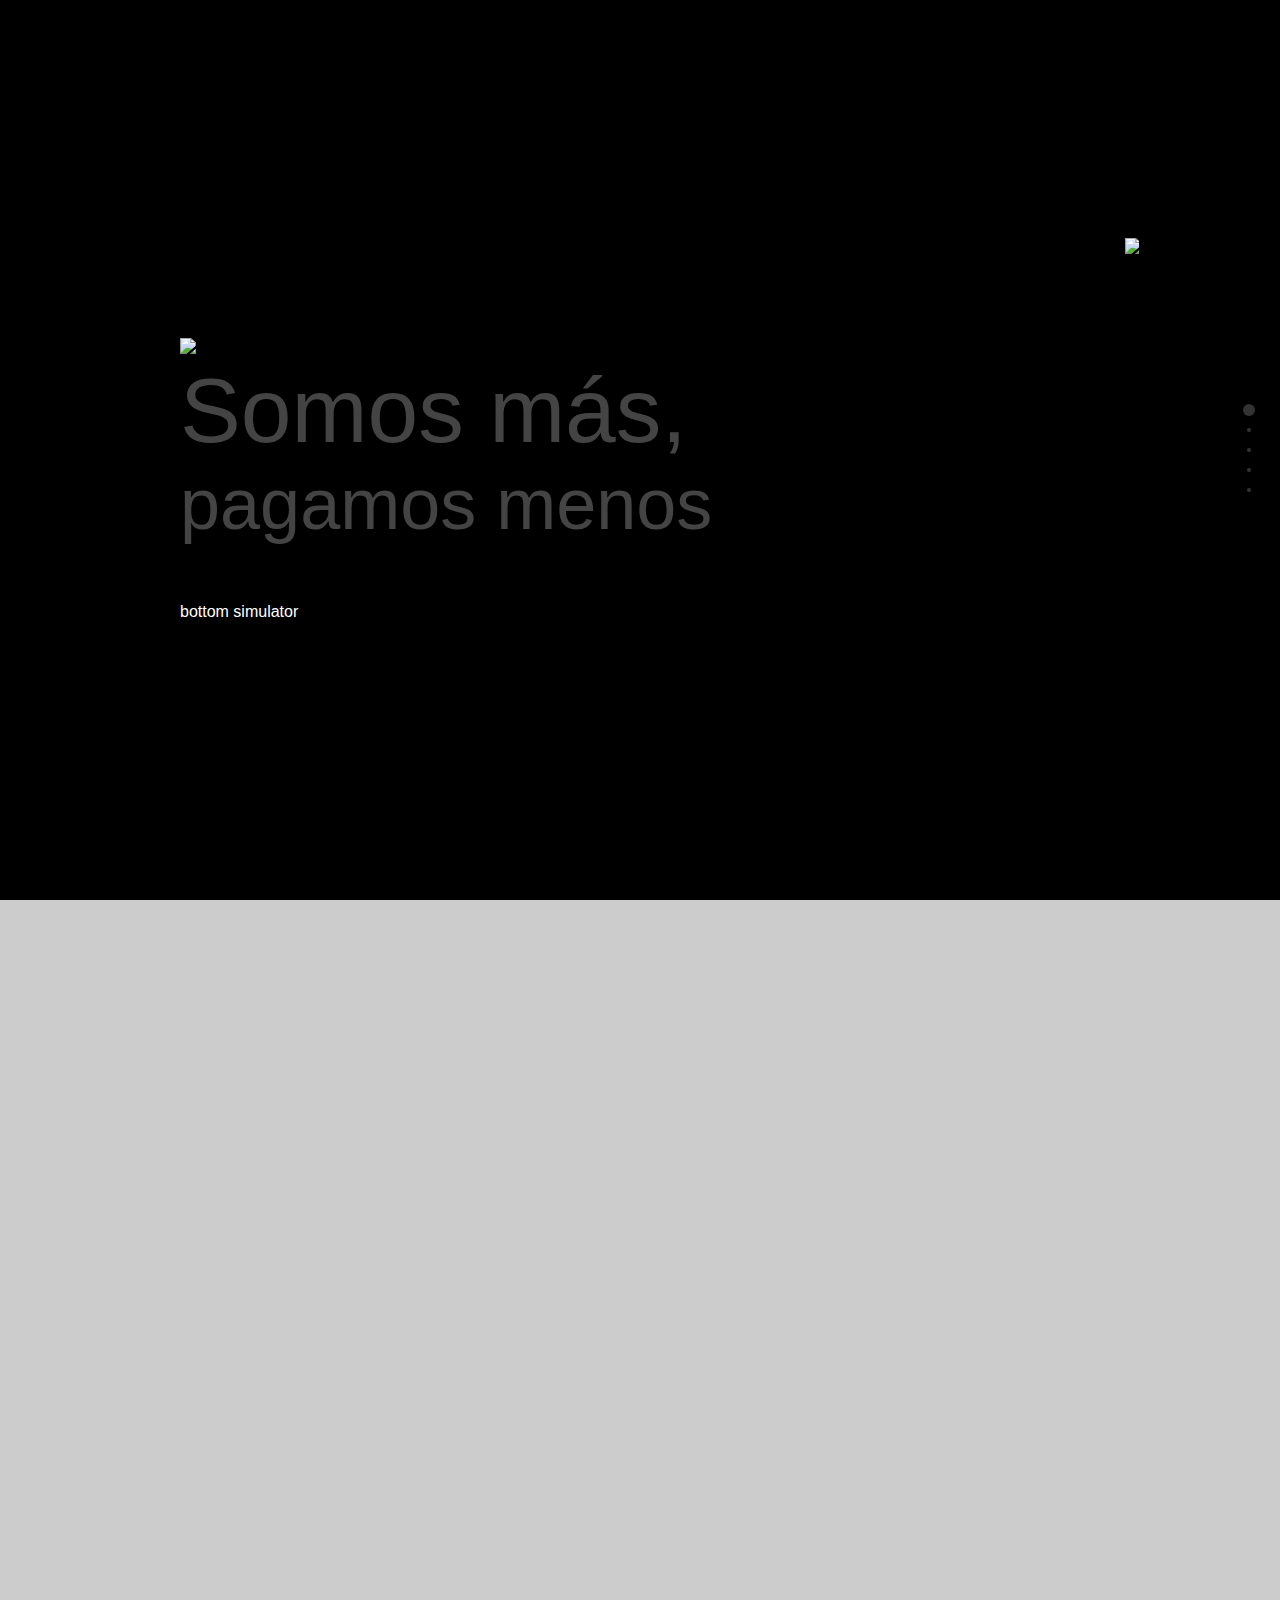
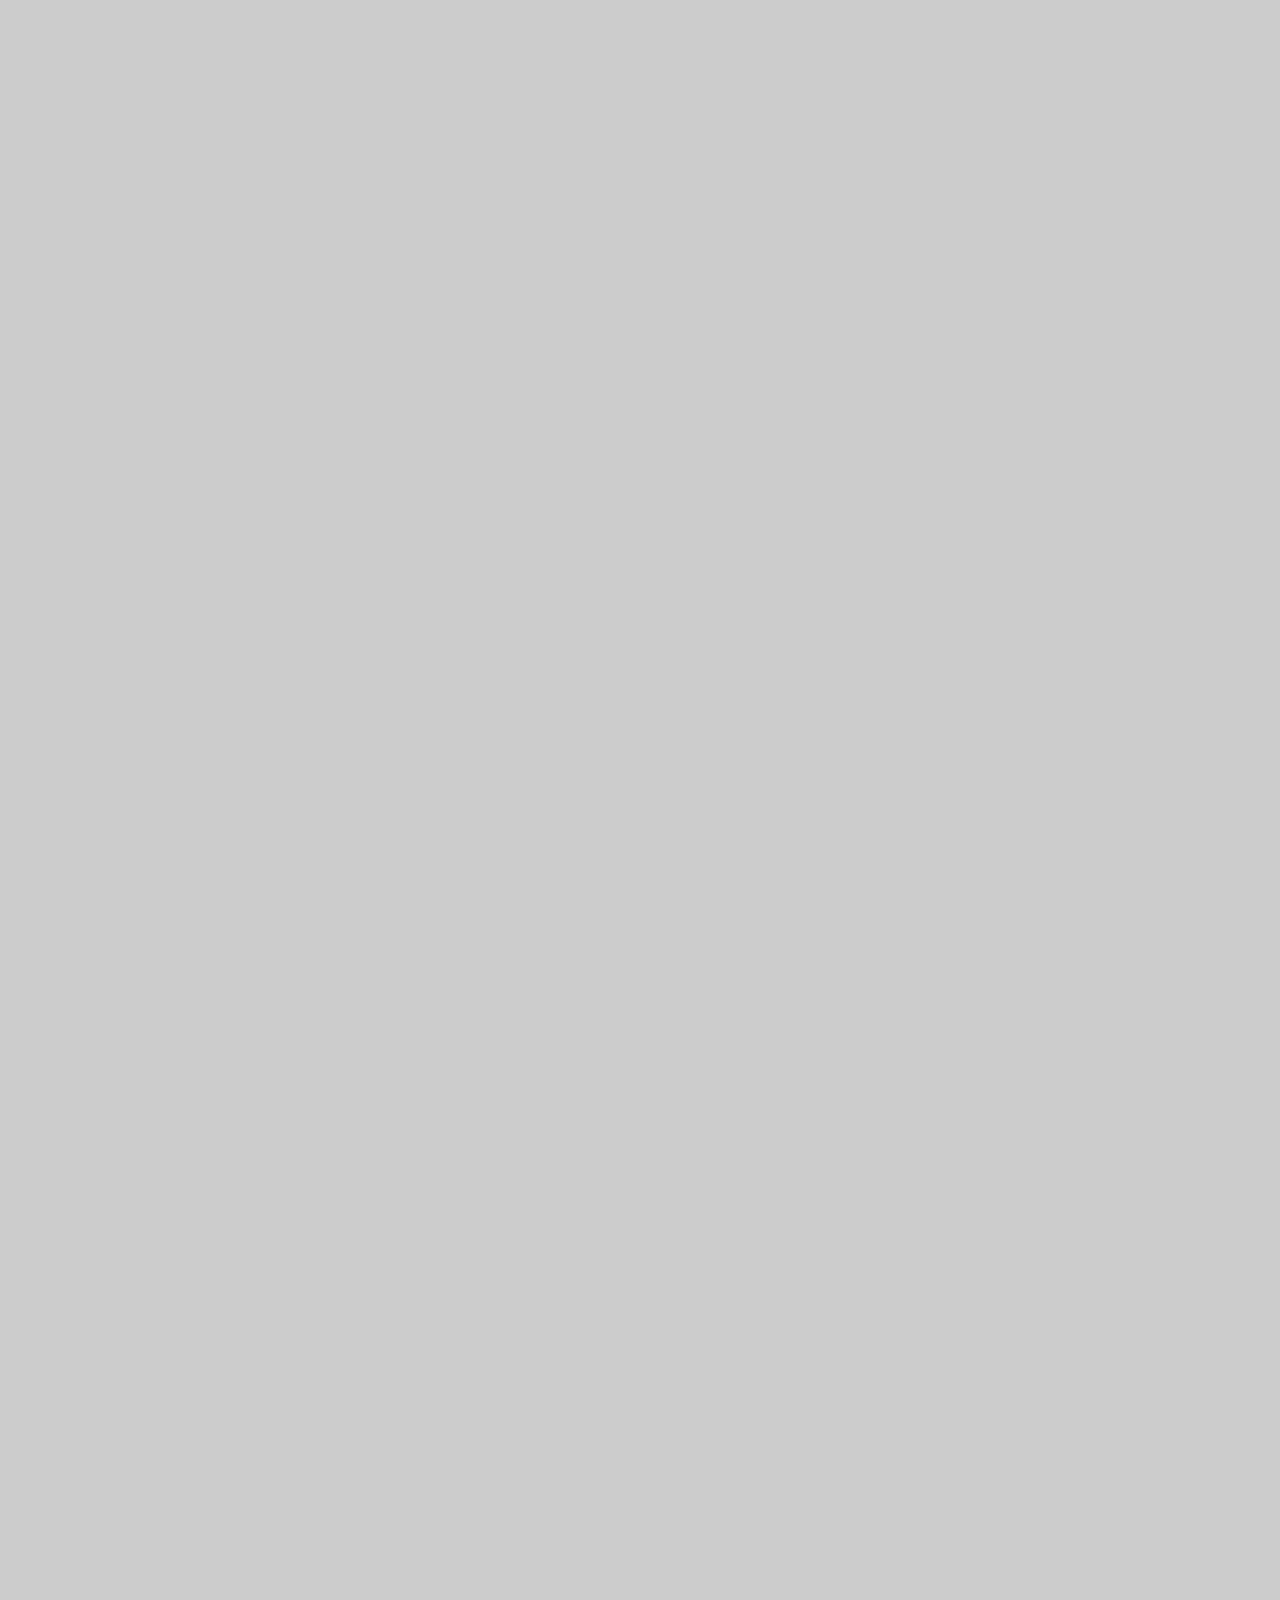
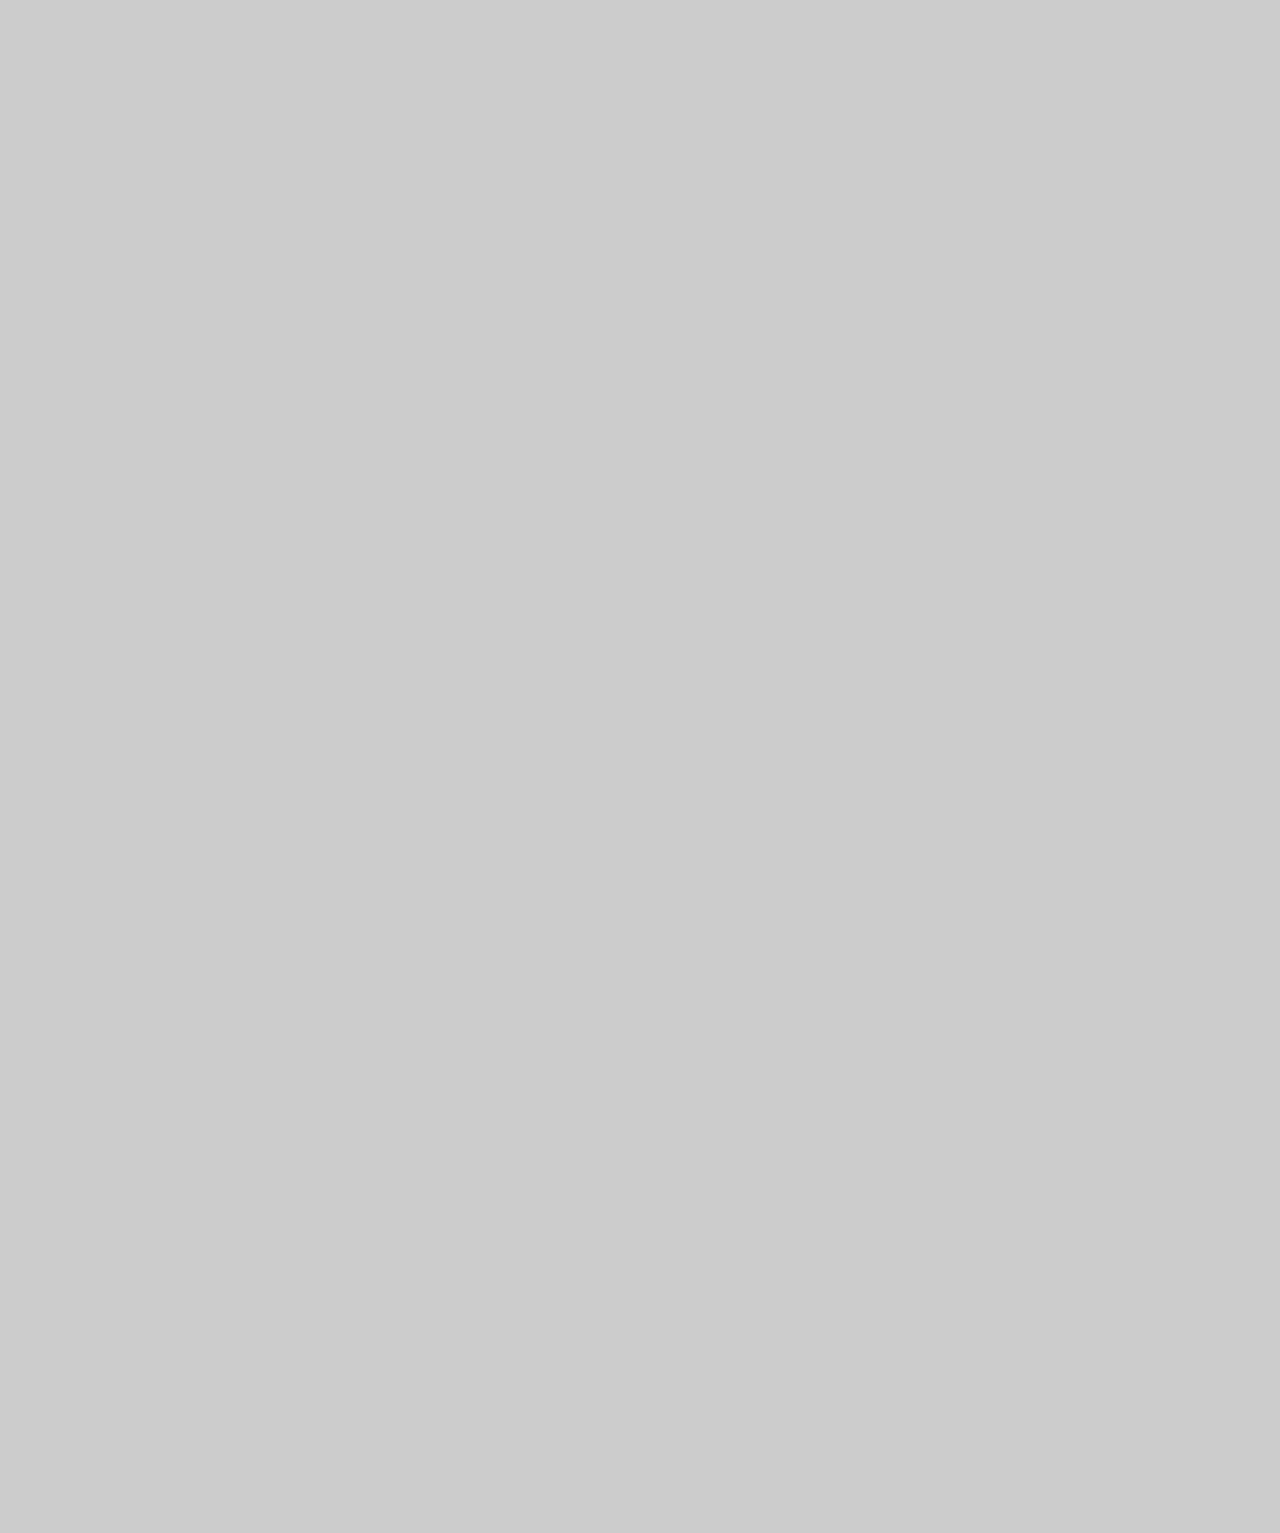
==== commit 63370130: "Re name navegatioTooltips and color Signed-off-by: marcos.fersu <marcos.fersu@gmail.com>" ====
--- a/Html/index.html
+++ b/Html/index.html
@@ -6,12 +6,15 @@
 	<meta name="author" content="Alvaro Trigo Lopez" />
 	<meta name="description" content="CENTRAL DE OFERTAS" />
 	<meta name="Resource-type" content="Document" />
+	<meta name="viewport" content="width=device-width, initial-scale=1">
+	<meta http-equiv="X-UA-Complatible" content="IE=edge, chrome=1">
 
 
 	<link rel="stylesheet" type="text/css" href="js/fullPage/jquery.fullPage.css" />
 	<link rel="stylesheet" type="text/css" href="css/reset.css">
 	<link rel="stylesheet" type="text/css" href="css/layout.css" />
 	<link rel="stylesheet" type="text/css" href="css/style.css">
+	<link rel="stylesheet" type="text/css" href="css/mediaQueryss">
 
 
 	<script src="http://ajax.googleapis.com/ajax/libs/jquery/1.8.3/jquery.min.js"></script>
@@ -27,11 +30,43 @@
 				scrollBar: false,
 				navigation: true,
 				navigationPosition: 'right',
-				navigationTooltips: ['First page', 'Second page', 'Third and last page'],
+				navigationTooltips: ['Somos más', 'Unite gratis', 'Sumate', 'Recibí', 'Mail',],
 				verticalCentered: false,
 			});
 		});
 	</script>
+	<style>
+
+		.image img{
+			max-width: 90%;
+		}
+
+		.text img{
+			max-width: 40%;
+		}
+
+		img{
+			max-width: 100%;
+			width: 100%;
+			height: auto;
+		}
+		
+		@media screen and (max-width: 75em){
+			.text { color: red; }
+
+		}
+
+		@media screen and (max-width: 64em){
+			.text { color: blue; }
+
+		}
+
+		@media screen and (max-width: 48em){
+			.text { color: yellow; }	
+		}
+
+
+	</style>
 
 </head>
 <body>
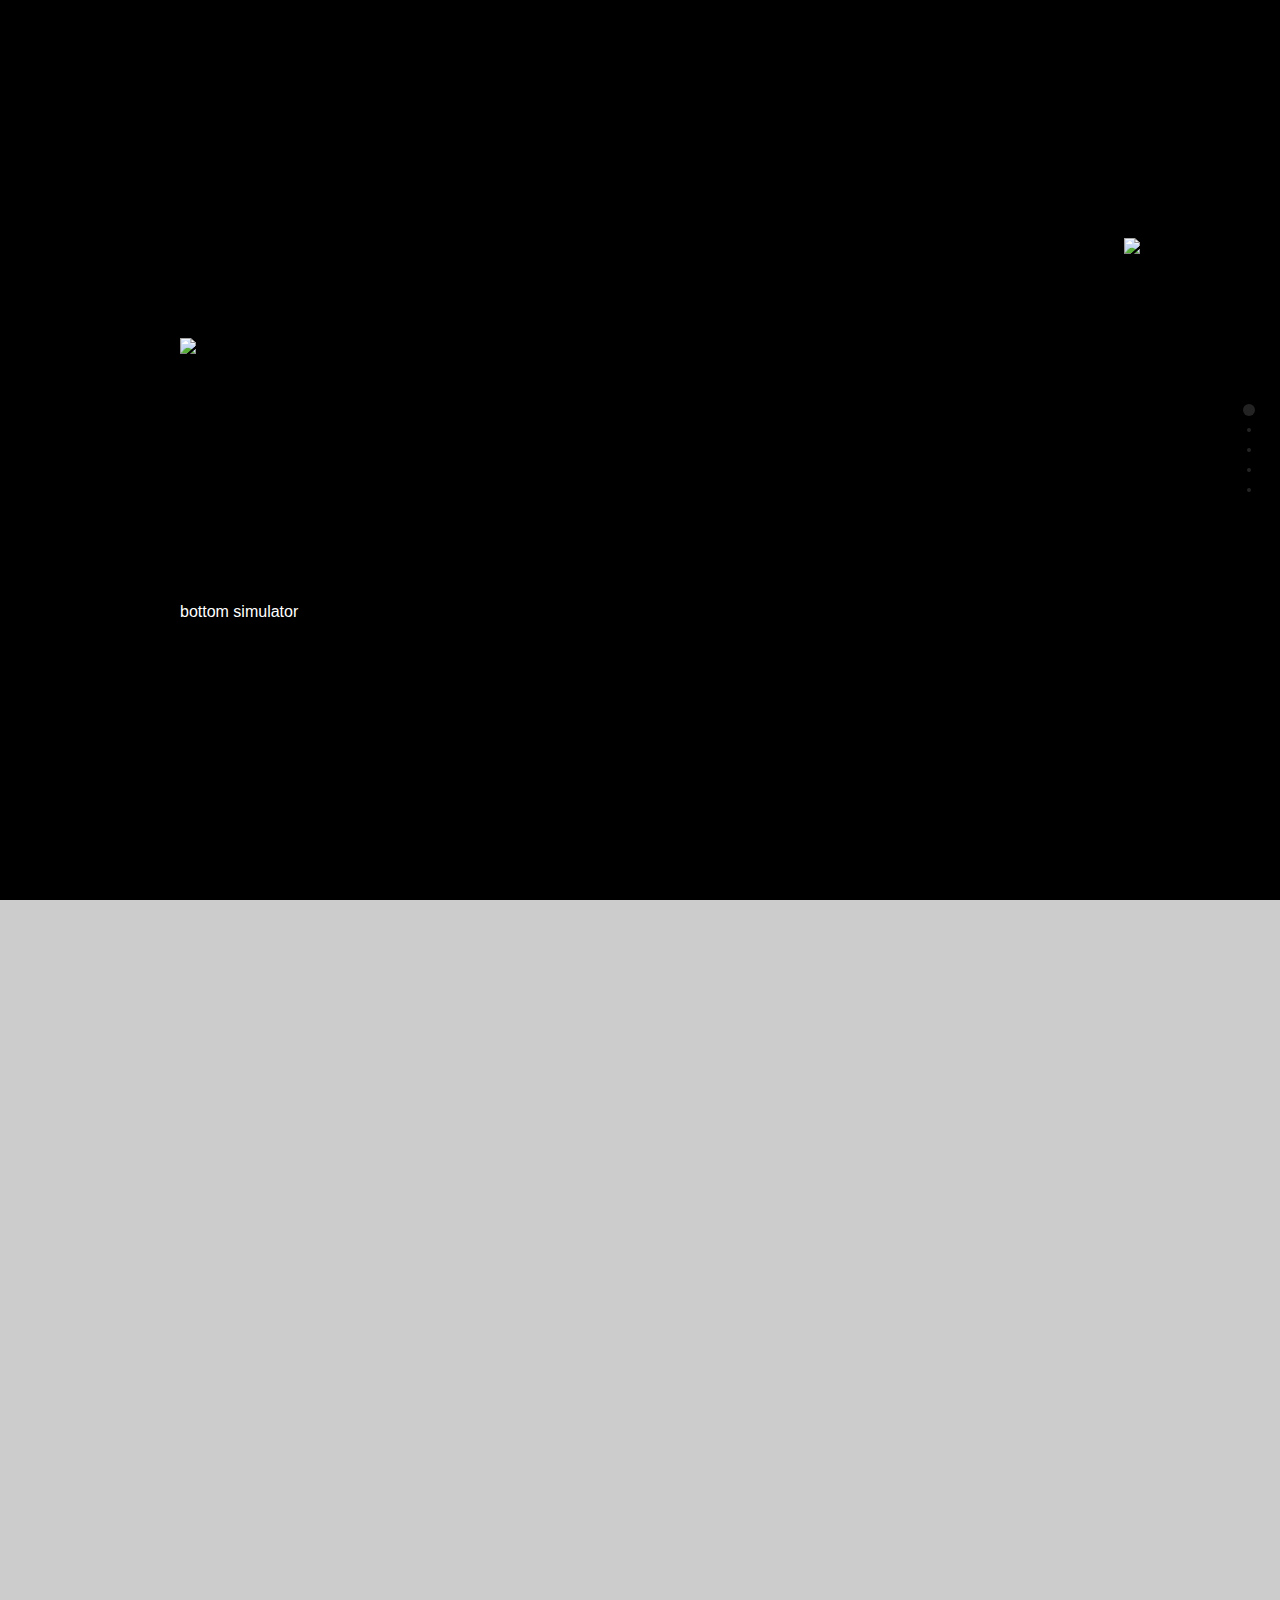
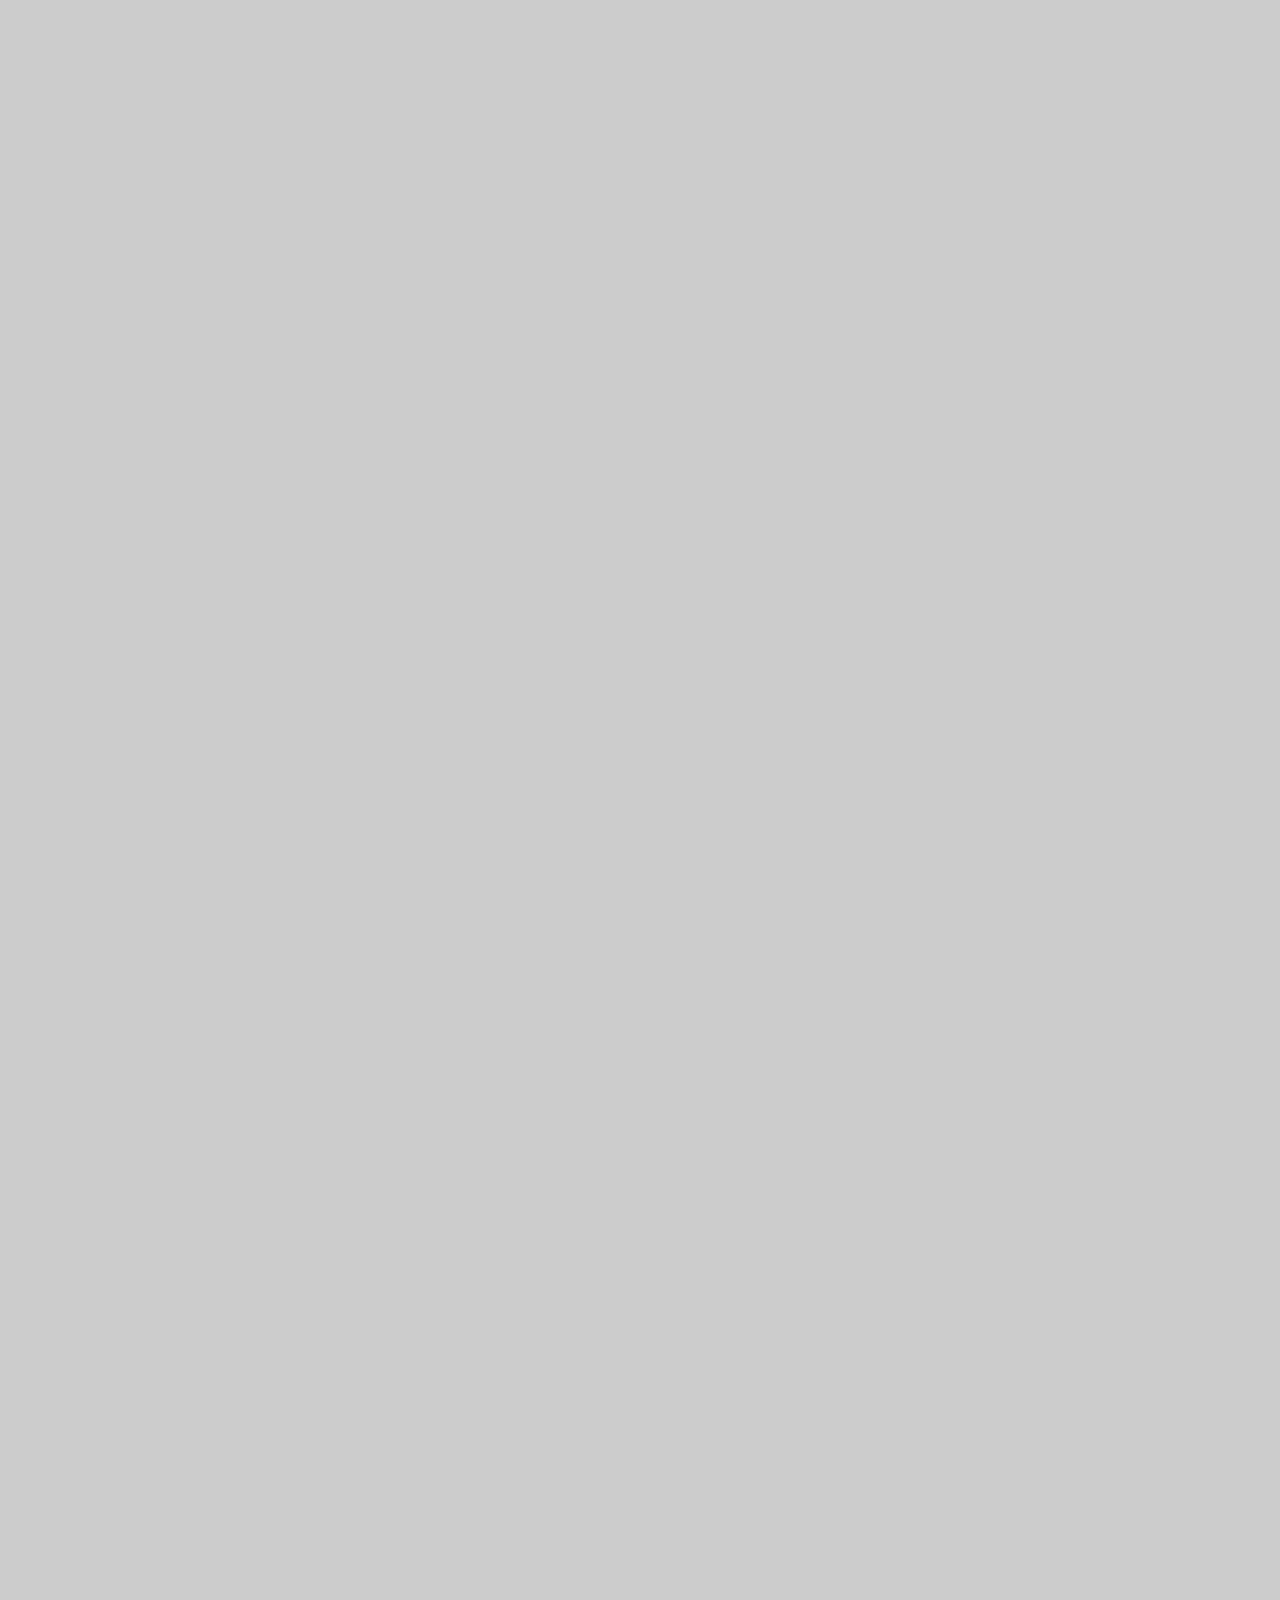
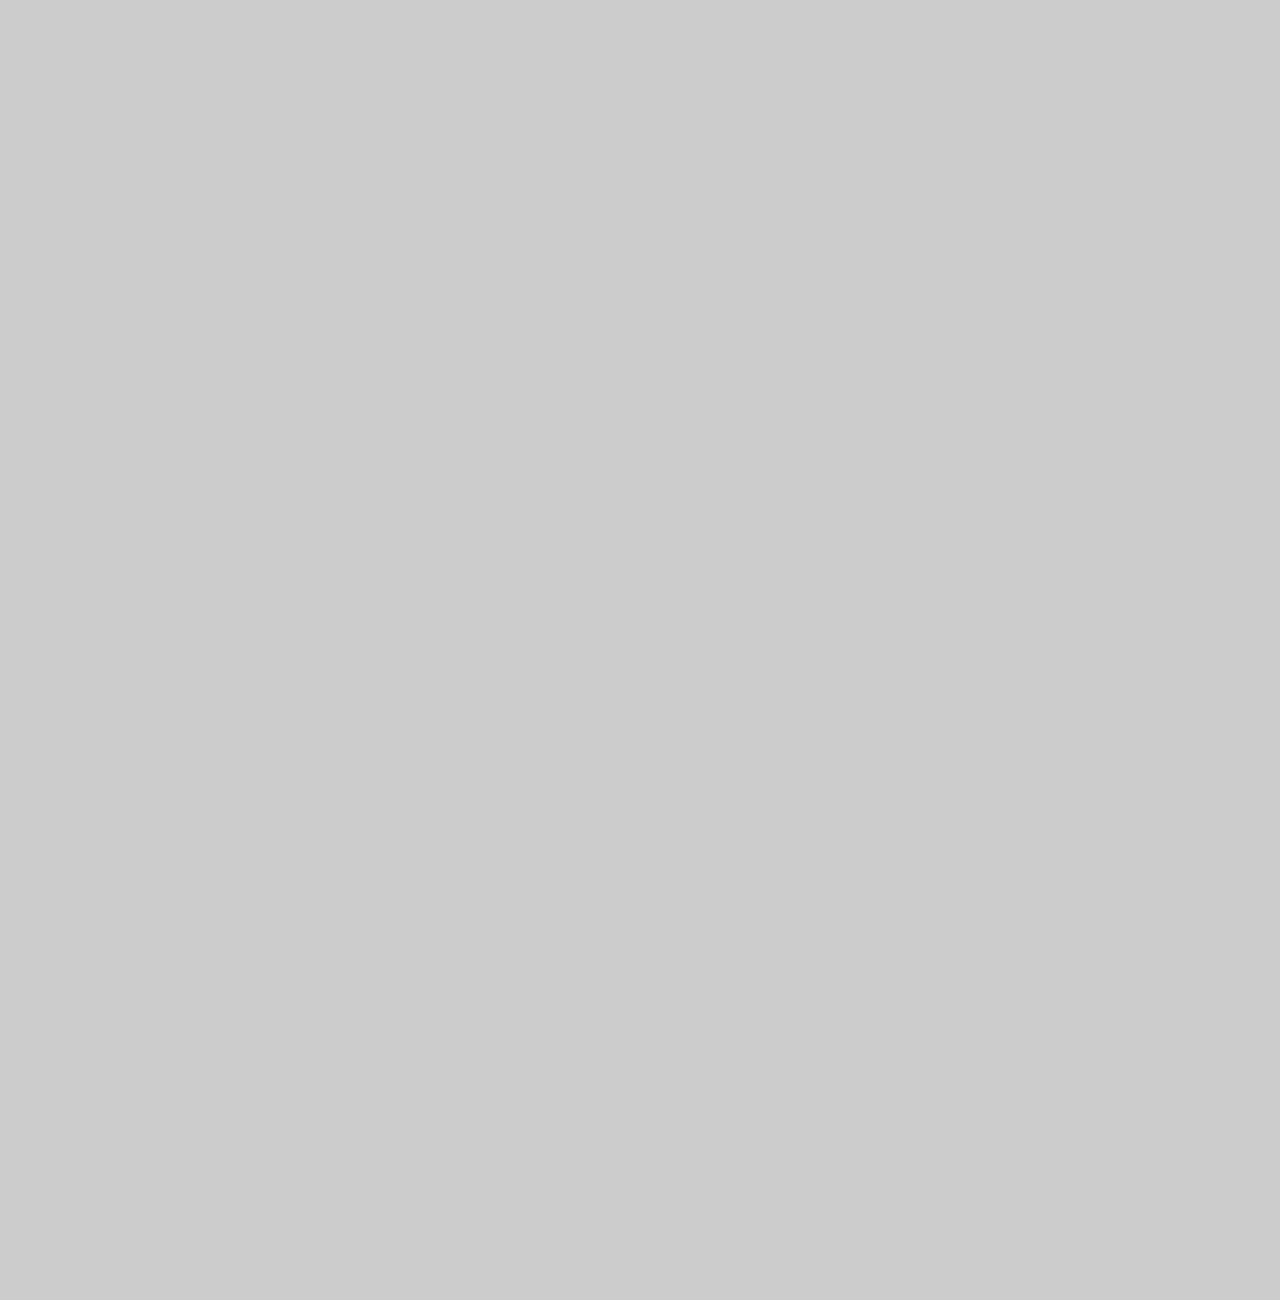
==== commit 98a5e5ac: "Optimize coding, re name and delete extra div Signed-off-by: marcos.fersu <marcos.fersu@gmail.com>" ====
--- a/Html/index.html
+++ b/Html/index.html
@@ -12,71 +12,24 @@
 
 	<link rel="stylesheet" type="text/css" href="js/fullPage/jquery.fullPage.css" />
 	<link rel="stylesheet" type="text/css" href="css/reset.css">
-	<link rel="stylesheet" type="text/css" href="css/layout.css" />
+	<link rel="stylesheet" type="text/css" href="css/layouts.css" />
 	<link rel="stylesheet" type="text/css" href="css/style.css">
-	<link rel="stylesheet" type="text/css" href="css/mediaQueryss">
+	<link rel="stylesheet" type="text/css" href="css/mediaQuerys.css">
 
 
 	<script src="http://ajax.googleapis.com/ajax/libs/jquery/1.8.3/jquery.min.js"></script>
 	<script src="http://ajax.googleapis.com/ajax/libs/jqueryui/1.9.1/jquery-ui.min.js"></script>
 
 	<script type="text/javascript" src="js/fullPage/jquery.fullPage.js"></script>
-	<script type="text/javascript" src="js/java.js"></script>
-
-	<script type="text/javascript">
-		$(document).ready(function() {
-			$('#fullpage').fullpage({
-				sectionsColor: ['black', '#1BBC9B', '#7E8F7C'],
-				scrollBar: false,
-				navigation: true,
-				navigationPosition: 'right',
-				navigationTooltips: ['Somos más', 'Unite gratis', 'Sumate', 'Recibí', 'Mail',],
-				verticalCentered: false,
-			});
-		});
-	</script>
-	<style>
-
-		.image img{
-			max-width: 90%;
-		}
-
-		.text img{
-			max-width: 40%;
-		}
-
-		img{
-			max-width: 100%;
-			width: 100%;
-			height: auto;
-		}
-		
-		@media screen and (max-width: 75em){
-			.text { color: red; }
-
-		}
-
-		@media screen and (max-width: 64em){
-			.text { color: blue; }
-
-		}
-
-		@media screen and (max-width: 48em){
-			.text { color: yellow; }	
-		}
+	<script type="text/javascript" src="js/javaScript.js"></script>
+</head>
 
 
-	</style>
-
-</head>
 <body>
-
-
-
 <div id="fullpage">
 	<div class="section" id="section0">
 		<section class="co-tableCell">
-			<div class="container clearfix">
+			<div class="container">
 				<div class="row  mbottom-20 clearfix">
 					<div class="text  fleft">
 						<figure>
@@ -97,72 +50,68 @@
 			</div>			
 		</section>
 	</div>
+
+	
 	<div class="section" id="section1">
-		<section class="co-tableCell">
-			<div class="container clearfix">
-					<div class="diagonal"></div>
-				<div class="row  mbottom-20 clearfix">
-					<div class="text  alto  min  fleft">
-						<figure>
-							<img src="imgs/icon1.png">
-						</figure>
-						<h1><span>Unite gratis</span></br>a nuestra comunidad</h1>
-						<p>Bajate la App y formá parte.</br>Ahora lo sabés, a la hora de comprar no estamos solos.</p>					
-					</div>
-				</div>
-				<div class="row mbottom-50 clearfix">
-					<div class="rbottom  fleft">
-						<a href="https://play.google.com/store?hl=es">bottom simulator</a>
-					</div>
-				</div>
+		<div class="diagonal"></div>
+		<div class="row  mbottom-20 clearfix">
+			<div class="text  alto  min  fleft">
+				<figure>
+					<img src="imgs/icon1.png">
+				</figure>
+				<h1><span>Unite gratis</span></br>a nuestra comunidad</h1>
+				<p>Bajate la App y formá parte.</br>Ahora lo sabés, a la hora de comprar no estamos solos.</p>					
 			</div>
-		</section>
 		</div>
+		<div class="row mbottom-50 clearfix">
+			<div class="rbottom  fleft">
+				<a href="https://play.google.com/store?hl=es">bottom simulator</a>
+			</div>
+		</div>
+	</div>
+
+
 	<div class="section" id="section2">
-		<section class="co-tableCell">
-			<div class="container clearfix">
-					<div class="diagonal" id="flip"></div>
-				<div class="row  mbottom-20 clearfix">
-					<div class="text  alto  min  fright">
-						<figure>
-							<img src="imgs/icono2.png">
-						</figure>
-						<h1><span>Sumate</span></br>a las compras</br>que te interesen</h1>
-						<p>Aprovechemos las ventajas de estar conectados.</br>Compremos juntos, en cantidad, a mejor precio y directo de fabricante.</p>					
-					</div>
-				</div>
-				<div class="row mbottom-50 clearfix">
-					<div class="rbottom fright">
-						<a href="https://play.google.com/store?hl=es">bottom simulator</a>
-					</div>
-				</div>
+		<div class="diagonal" id="flip"></div>
+		<div class="row  mbottom-20 clearfix">
+			<div class="text  alto  min  fright">
+				<figure>
+					<img src="imgs/icono2.png">
+				</figure>
+				<h1><span>Sumate</span></br>a las compras</br>que te interesen</h1>
+				<p>Aprovechemos las ventajas de estar conectados.</br>Compremos juntos, en cantidad, a mejor precio y directo de fabricante.</p>					
 			</div>
-		</section>
+		</div>
+		<div class="row mbottom-50 clearfix">
+			<div class="rbottom fright">
+				<a href="https://play.google.com/store?hl=es">bottom simulator</a>
+			</div>
+		</div>
 	</div>
+
+
 	<div class="section" id="section3">
-		<section class="co-tableCell">
-			<div class="container clearfix">
-					<div class="diagonal"></div>
-				<div class="row  mbottom-20 clearfix">
-					<div class="text  alto  min  fleft">
-						<figure>
-							<img src="imgs/icono3.png">
-						</figure>
-						<h1><span>Recibí</span></br>en tu puerta</h1>
-						<p>Pagá contra entrega en la peurta de tu comercio</br>y empezá a provechar la diferencia de comrpar juntos.</p>					
-					</div>
-				</div>
-				<div class="row mbottom-50 clearfix">
-					<div class="rbottom  fleft">
-						<a href="https://play.google.com/store?hl=es">bottom simulator</a>
-					</div>
-				</div>
+		<div class="diagonal"></div>
+		<div class="row  mbottom-20 clearfix">
+			<div class="text  alto  min  fleft">
+				<figure>
+					<img src="imgs/icono3.png">
+				</figure>
+				<h1><span>Recibí</span></br>en tu puerta</h1>
+				<p>Pagá contra entrega en la peurta de tu comercio</br>y empezá a provechar la diferencia de comrpar juntos.</p>					
 			</div>
-		</section>
+		</div>
+		<div class="row mbottom-50 clearfix">
+			<div class="rbottom  fleft">
+				<a href="https://play.google.com/store?hl=es">bottom simulator</a>
+			</div>
+		</div>
 	</div>
+
+
 	<div class="section" id="section4">
 		<section class="co-tableCell">
-			<div class="container clearfix">
+			<div class="container">
 				<div class="row  mbottom-20 clearfix">
 					<div class="text">
 						<figure id="botspace-50">
--- a/Html/css/style.css
+++ b/Html/css/style.css
@@ -28,12 +28,18 @@
 
 	}
 
+	.section{
+	    text-align:center;
+	    display: table;
+	    width: 100%;
+	    background-size: cover;
+	}
+
 
 
 	.co-tableCell{
 		display: table-cell;
 		vertical-align: middle;
-		height: 873px;
 	}
 
 	.container{
@@ -124,12 +130,6 @@
     	filter: alpha(opacity=70);
 	}
 
-	/*.diagonal:first-child {
-	    -webkit-clip-path: polygon(0 0, 0 100vh, 100% 100vh);
-	    clip-path: polygon(0 0, 0 100vh, 100% 100vh);
-	    background: #FFD400;
-	}*/
-
 	#flip{
 	    border-width: 0 0 96vh 101vw;
 		border-color: transparent transparent #FFD400 transparent;
@@ -180,4 +180,12 @@
 
 	:-ms-input-placeholder {  
 		color: #FFD400;  
+	}
+
+	#fp-nav ul, .fp-slidesNav ul{
+		opacity: 0.7;
+	}
+
+	#fp-nav ul li .fp-tooltip.right{
+		color: black;
 	}--- a/Html/css/mediaQuerys.css
+++ b/Html/css/mediaQuerys.css
@@ -0,0 +1,30 @@
+
+		@media screen and (max-width: 75em){
+			.text { color: red; }
+
+		}
+
+		@media screen and (max-width: 64em){
+			.text { color: blue; }
+
+		}
+
+		@media screen and (max-width: 48em){
+			.text { color: yellow; }	
+		}
+
+		@media screen and (max-width: 37.5em){
+			.header { background-color: cyan; }	
+
+			.responsible figure { width: 100% }	
+			.responsible figure:nth-last-child(1) { width: 100%; }	
+			.header img { max-width: 100%; }
+		}
+
+		@media screen and (max-width: 30em){
+			.header { background-color: magenta; }			
+		}
+
+		@media screen and (max-width: 20em){
+			.header { background-color: yellow; }			
+		}